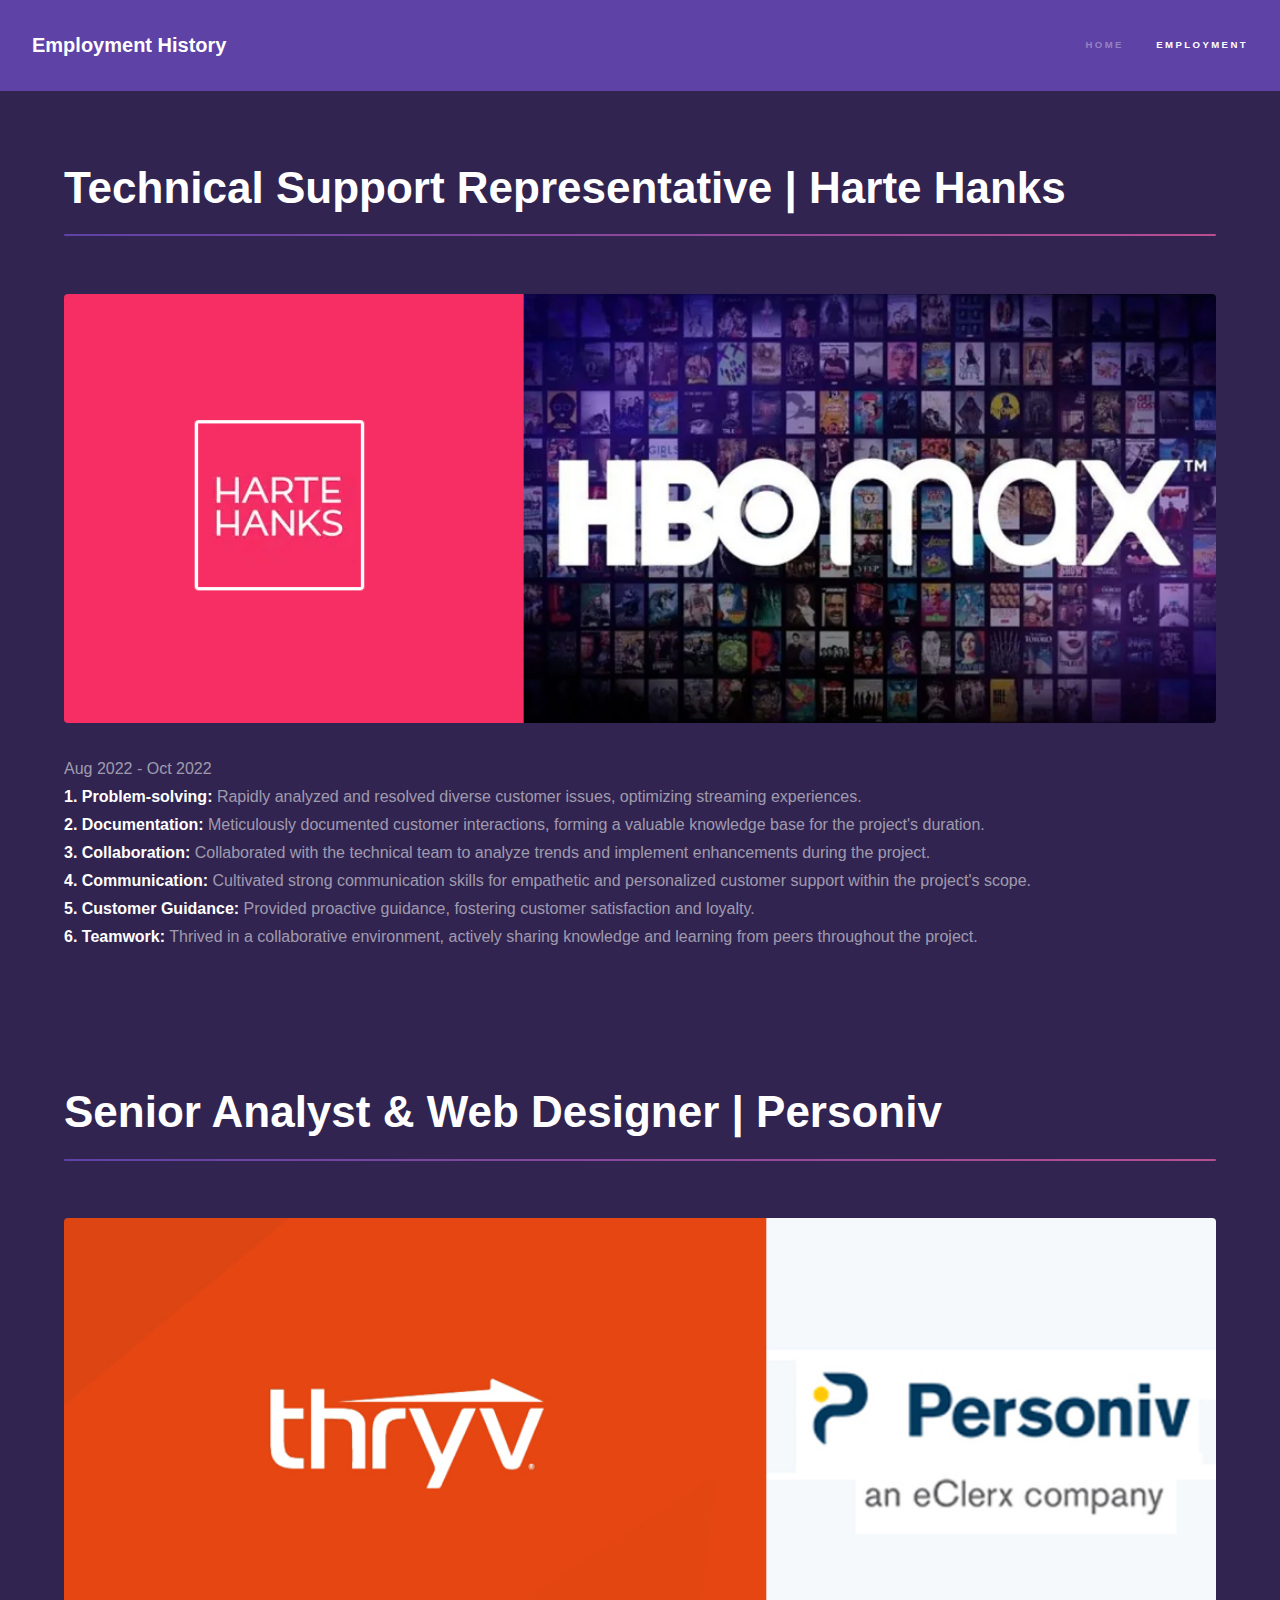
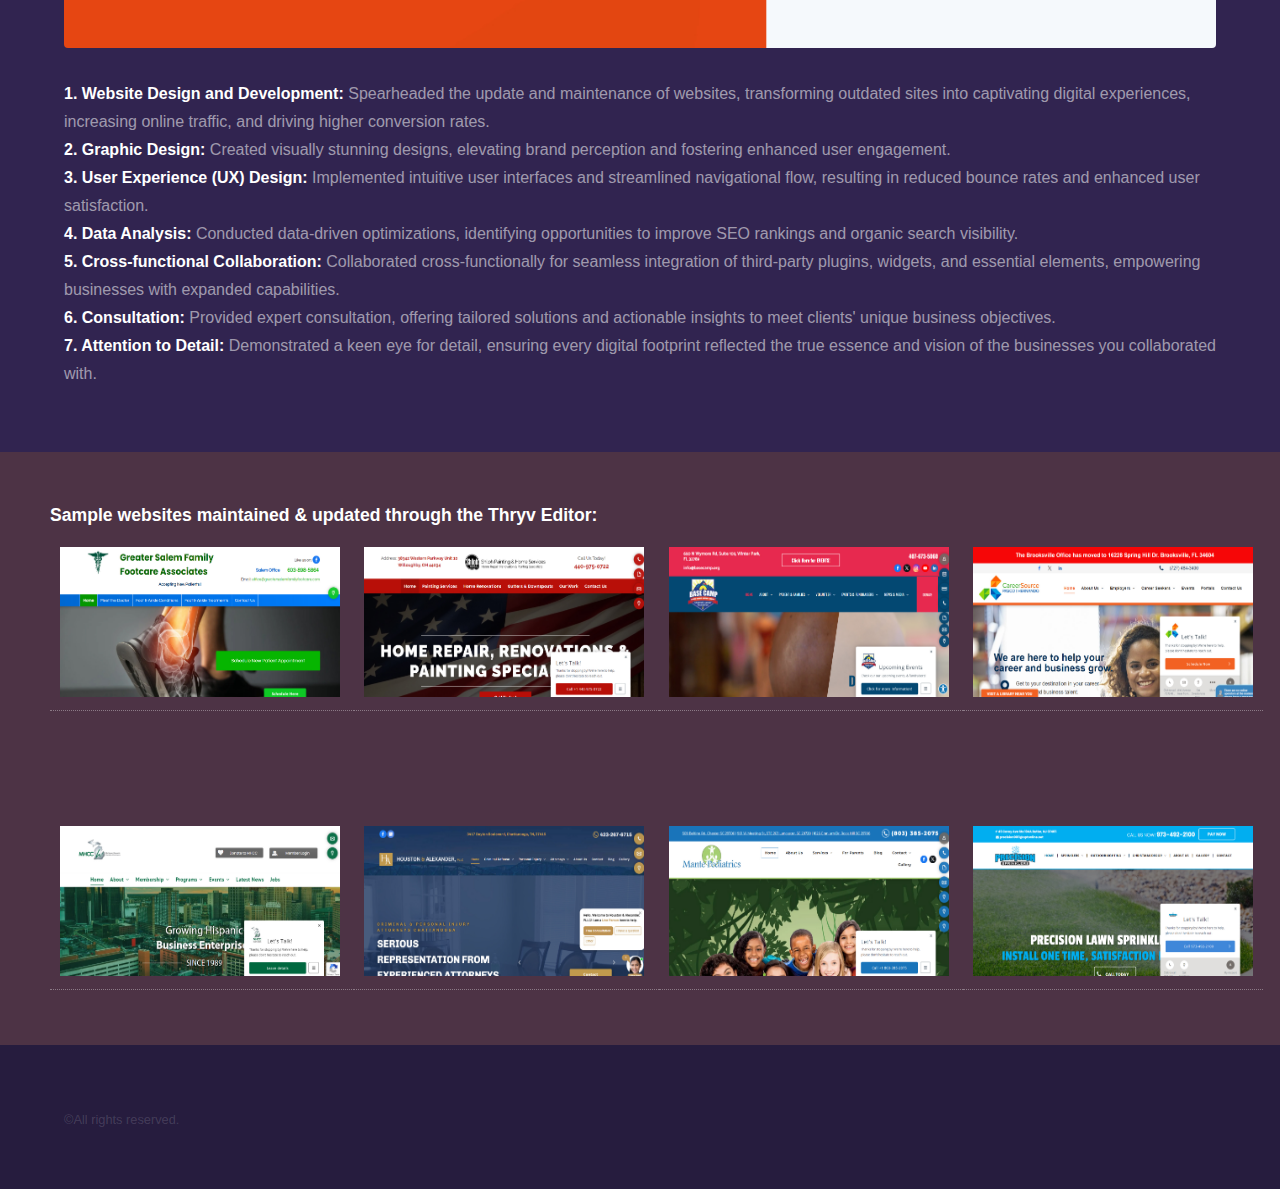
==== generic.html @ ab8f0f7b "Portfolio Upload" ====
<!DOCTYPE HTML>
<!--
	Hyperspace by HTML5 UP
	html5up.net | @ajlkn
	Free for personal and commercial use under the CCA 3.0 license (html5up.net/license)
-->
<html>
	<head>
		<title>VIEL GARNACE | Employment History | Powered by githubpages</title>
		<meta charset="utf-8" />
		<meta name="viewport" content="width=device-width, initial-scale=1, user-scalable=no" />
		<link rel="stylesheet" href="assets/css/main.css" />
		<noscript><link rel="stylesheet" href="assets/css/noscript.css" /></noscript>
	</head>
	<body class="is-preload">

		<!-- Header -->
			<header id="header">
				<a href="index.html" class="title">Employment History</a>
				<nav>
					<ul>
						<li><a href="index.html">Home</a></li>
						<li><a href="generic.html" class="active">Employment</a></li>
					</ul>
				</nav>
			</header>

		<!-- Wrapper -->
			<div id="wrapper">

				<!-- Main -->
					<section id="hartehanks" class="wrapper">
						<div class="inner">
							<h1 class="major">Technical Support Representative | Harte Hanks</h1>
							<span class="image fit"><img src="images/pic04.jpg" alt="" /></span>
							<p>Aug 2022 - Oct 2022<br/>
								<b>1.	Problem-solving:</b> Rapidly analyzed and resolved diverse customer issues, optimizing streaming experiences.<br/>
								<b>2.	Documentation:</b> Meticulously documented customer interactions, forming a valuable knowledge base for the project's duration.<br/>
								<b>3.	Collaboration:</b> Collaborated with the technical team to analyze trends and implement enhancements during the project.<br/>
								<b>4.	Communication:</b> Cultivated strong communication skills for empathetic and personalized customer support within the project's scope.<br/>
								<b>5.	Customer Guidance:</b> Provided proactive guidance, fostering customer satisfaction and loyalty.<br/>
								<b>6.	Teamwork:</b> Thrived in a collaborative environment, actively sharing knowledge and learning from peers throughout the project.<br/>
								</p>
						</div>
					</section>

			</div>

		<!-- Wrapper -->
			<div id="wrapper">

				<!-- Main -->
					<section id="personiv" class="wrapper">
						<div class="inner">
							<h1 class="major">Senior Analyst & Web Designer | Personiv</h1>
							<span class="image fit"><img src="images/pic05.jpg" alt="" /></span>
							<p>
								<b>1.	Website Design and Development:</b> Spearheaded the update and maintenance of websites, transforming outdated sites into captivating digital experiences, increasing online traffic, and driving higher conversion rates.<br/>
								<b>2.	Graphic Design:</b> Created visually stunning designs, elevating brand perception and fostering enhanced user engagement.<br/>
								<b>3.	User Experience (UX) Design:</b> Implemented intuitive user interfaces and streamlined navigational flow, resulting in reduced bounce rates and enhanced user satisfaction.<br/>
								<b>4.	Data Analysis:</b> Conducted data-driven optimizations, identifying opportunities to improve SEO rankings and organic search visibility.<br/>
								<b>5.	Cross-functional Collaboration:</b> Collaborated cross-functionally for seamless integration of third-party plugins, widgets, and essential elements, empowering businesses with expanded capabilities.<br/>
								<b>6.	Consultation:</b> Provided expert consultation, offering tailored solutions and actionable insights to meet clients' unique business objectives.<br/>
								<b>7.	Attention to Detail:</b> Demonstrated a keen eye for detail, ensuring every digital footprint reflected the true essence and vision of the businesses you collaborated with.<br/>
							</p>
						</div>

						<div class="scroll-container">
							<H3>Sample websites maintained & updated through the Thryv Editor:</H3>
							<a href="https://www.greatersalemfamilyfootcare.net/"><img  src="images/Website Preview/Personiv-preview1.jpg" alt="Greater Salem Family Footcare Associates"><a\>
							<a href="https://www.shilohpainting.net/"><img src="images/Website Preview/Personiv-preview2.jpg" alt="Shiloh Painting and Home Services"><a\>
							<a href="https://www.basecamp.org/"><img src="images/Website Preview/Personiv-preview3.jpg" alt="Basecamp"><a\>
							<a href="https://www.careersourcepascohernando.com/"><img src="images/Website Preview/Personiv-preview4.jpg" alt="Career Source - Pasco Hernando"><a\>
						  </div> 
						  <div class="scroll-container">
							<a href="https://www.mhcc.org/"><img src="images/Website Preview/Personiv-preview5.jpg" alt="MHCC"><a\>
							<a href="https://www.houstonalexander.com/"><img src="images/Website Preview/Personiv-preview6.jpg" alt="Houston & Alexander"><a\>
							<a href="https://www.mantepediatrics.com/"><img src="images/Website Preview/Personiv-preview7.jpg" alt="Mante Pedriatrics"><a\>
							<a href="https://www.precisionlawnsprinklers.com/"><img src="images/Website Preview/Personiv-preview8.jpg" alt="Precision Sprinklers"><a\>
						  </div> 
					</section>

			</div>	

		<!-- Footer -->
			<footer id="footer" class="wrapper alt">
				<div class="inner">
					<ul class="menu">
						<li>&copy;All rights reserved.</li>
				</div>
			</footer>

		<!-- Scripts -->
			<script src="assets/js/jquery.min.js"></script>
			<script src="assets/js/jquery.scrollex.min.js"></script>
			<script src="assets/js/jquery.scrolly.min.js"></script>
			<script src="assets/js/browser.min.js"></script>
			<script src="assets/js/breakpoints.min.js"></script>
			<script src="assets/js/util.js"></script>
			<script src="assets/js/main.js"></script>

	</body>
</html>
---- assets/css/main.css ----
@import url(fontawesome-all.min.css);

/*
	Hyperspace by HTML5 UP
	html5up.net | @ajlkn
	Free for personal and commercial use under the CCA 3.0 license (html5up.net/license)
*/

html, body, div, span, applet, object,
iframe, h1, h2, h3, h4, h5, h6, p, blockquote,
pre, a, abbr, acronym, address, big, cite,
code, del, dfn, em, img, ins, kbd, q, s, samp,
small, strike, strong, sub, sup, tt, var, b,
u, i, center, dl, dt, dd, ol, ul, li, fieldset,
form, label, legend, table, caption, tbody,
tfoot, thead, tr, th, td, article, aside,
canvas, details, embed, figure, figcaption,
footer, header, hgroup, menu, nav, output, ruby,
section, summary, time, mark, audio, video {
	margin: 0;
	padding: 0;
	border: 0;
	font-size: 100%;
	font: inherit;
	vertical-align: baseline;}

article, aside, details, figcaption, figure,
footer, header, hgroup, menu, nav, section {
	display: block;}

body {
	line-height: 1;
}

ol, ul {
	list-style: none;
}

blockquote, q {
	quotes: none;
}

	blockquote:before, blockquote:after, q:before, q:after {
		content: '';
		content: none;
	}

table {
	border-collapse: collapse;
	border-spacing: 0;
}

body {
	-webkit-text-size-adjust: none;
}

mark {
	background-color: transparent;
	color: inherit;
}

input::-moz-focus-inner {
	border: 0;
	padding: 0;
}

input, select, textarea {
	-moz-appearance: none;
	-webkit-appearance: none;
	-ms-appearance: none;
	appearance: none;
}

/* Basic */

	@-ms-viewport {
		width: device-width;
	}

	body {
		-ms-overflow-style: scrollbar;
	}

	@media screen and (max-width: 480px) {

		html, body {
			min-width: 320px;
		}

	}

	html {
		box-sizing: border-box;
	}

	*, *:before, *:after {
		box-sizing: inherit;
	}

	body {
		background: #312450;
	}

		body.is-preload *, body.is-preload *:before, body.is-preload *:after {
			-moz-animation: none !important;
			-webkit-animation: none !important;
			-ms-animation: none !important;
			animation: none !important;
			-moz-transition: none !important;
			-webkit-transition: none !important;
			-ms-transition: none !important;
			transition: none !important;
		}

/* Type */

	body, input, select, textarea {
		color: rgba(255, 255, 255, 0.55);
		font-family: Arial, Helvetica, sans-serif;
		font-size: 16.5pt;
		font-weight: normal;
		line-height: 1.75;
	}

		@media screen and (max-width: 1680px) {

			body, input, select, textarea {
				font-size: 13pt;
			}

		}

		@media screen and (max-width: 1280px) {

			body, input, select, textarea {
				font-size: 12pt;
			}

		}

		@media screen and (max-width: 360px) {

			body, input, select, textarea {
				font-size: 11pt;
			}

		}

	a {
		-moz-transition: color 0.2s ease, border-bottom-color 0.2s ease;
		-webkit-transition: color 0.2s ease, border-bottom-color 0.2s ease;
		-ms-transition: color 0.2s ease, border-bottom-color 0.2s ease;
		transition: color 0.2s ease, border-bottom-color 0.2s ease;
		border-bottom: dotted 1px rgba(255, 255, 255, 0.35);
		color: inherit;
		text-decoration: none;
	}

		a:hover {
			border-bottom-color: transparent;
			color: #ffffff;
		}

	strong, b {
		color: #ffffff;
		font-weight: bold;
	}

	em, i {
		font-style: italic;
	}

	p {
		margin: 0 0 2em 0;
	}

	h1, h2, h3, h4, h5, h6 {
		color: #ffffff;
		font-weight: bold;
		line-height: 1.5;
		margin: 0 0 0.5em 0;
	}

		h1 a, h2 a, h3 a, h4 a, h5 a, h6 a {
			color: inherit;
			text-decoration: none;
		}

	h1 {
		font-size: 2.75em;
	}

		h1.major {
			margin: 0 0 1.3em 0;
			position: relative;
			padding-bottom: 0.35em;
		}

			h1.major:after {
				background-image: -moz-linear-gradient(to right, #5e42a6, #b74e91);
				background-image: -webkit-linear-gradient(to right, #5e42a6, #b74e91);
				background-image: -ms-linear-gradient(to right, #5e42a6, #b74e91);
				background-image: linear-gradient(to right, #5e42a6, #b74e91);
				-moz-transition: max-width 0.2s ease;
				-webkit-transition: max-width 0.2s ease;
				-ms-transition: max-width 0.2s ease;
				transition: max-width 0.2s ease;
				border-radius: 0.2em;
				bottom: 0;
				content: '';
				height: 0.05em;
				position: absolute;
				right: 0;
				width: 100%;
			}

	h2 {
		font-size: 1.75em;
	}

	h3 {
		font-size: 1.1em;
	}

	h4 {
		font-size: 1em;
	}

	h5 {
		font-size: 0.8em;
	}

	h6 {
		font-size: 0.6em;
	}

	@media screen and (max-width: 736px) {

		h1 {
			font-size: 2em;
		}

		h2 {
			font-size: 1.25em;
		}

		h3 {
			font-size: 1em;
		}

		h4 {
			font-size: 0.8em;
		}

		h5 {
			font-size: 0.6em;
		}

		h6 {
			font-size: 0.6em;
		}

	}

	sub {
		font-size: 0.8em;
		position: relative;
		top: 0.5em;
	}

	sup {
		font-size: 0.8em;
		position: relative;
		top: -0.5em;
	}

	blockquote {
		border-left: solid 4px rgba(255, 255, 255, 0.15);
		font-style: italic;
		margin: 0 0 2em 0;
		padding: 0.5em 0 0.5em 2em;
	}

	code {
		background: rgba(255, 255, 255, 0.05);
		border-radius: 0.25em;
		border: solid 1px rgba(255, 255, 255, 0.15);
		font-family: "Courier New", monospace;
		font-size: 0.9em;
		margin: 0 0.25em;
		padding: 0.25em 0.65em;
	}

	pre {
		-webkit-overflow-scrolling: touch;
		font-family: "Courier New", monospace;
		font-size: 0.9em;
		margin: 0 0 2em 0;
	}

		pre code {
			display: block;
			line-height: 1.75em;
			padding: 1em 1.5em;
			overflow-x: auto;
		}

	hr {
		border: 0;
		border-bottom: solid 1px rgba(255, 255, 255, 0.15);
		margin: 2em 0;
	}

		hr.major {
			margin: 3em 0;
		}

	.align-left {
		text-align: left;
	}

	.align-center {
		text-align: center;
	}

	.align-right {
		text-align: right;
	}

/* Row */

	.row {
		display: flex;
		flex-wrap: wrap;
		box-sizing: border-box;
		align-items: stretch;
	}

		.row > * {
			box-sizing: border-box;
		}

		.row.gtr-uniform > * > :last-child {
			margin-bottom: 0;
		}

		.row.aln-left {
			justify-content: flex-start;
		}

		.row.aln-center {
			justify-content: center;
		}

		.row.aln-right {
			justify-content: flex-end;
		}

		.row.aln-top {
			align-items: flex-start;
		}

		.row.aln-middle {
			align-items: center;
		}

		.row.aln-bottom {
			align-items: flex-end;
		}

		.row > .imp {
			order: -1;
		}

		.row > .col-1 {
			width: 8.33333%;
		}

		.row > .off-1 {
			margin-left: 8.33333%;
		}

		.row > .col-2 {
			width: 16.66667%;
		}

		.row > .off-2 {
			margin-left: 16.66667%;
		}

		.row > .col-3 {
			width: 25%;
		}

		.row > .off-3 {
			margin-left: 25%;
		}

		.row > .col-4 {
			width: 33.33333%;
		}

		.row > .off-4 {
			margin-left: 33.33333%;
		}

		.row > .col-5 {
			width: 41.66667%;
		}

		.row > .off-5 {
			margin-left: 41.66667%;
		}

		.row > .col-6 {
			width: 50%;
		}

		.row > .off-6 {
			margin-left: 50%;
		}

		.row > .col-7 {
			width: 58.33333%;
		}

		.row > .off-7 {
			margin-left: 58.33333%;
		}

		.row > .col-8 {
			width: 66.66667%;
		}

		.row > .off-8 {
			margin-left: 66.66667%;
		}

		.row > .col-9 {
			width: 75%;
		}

		.row > .off-9 {
			margin-left: 75%;
		}

		.row > .col-10 {
			width: 83.33333%;
		}

		.row > .off-10 {
			margin-left: 83.33333%;
		}

		.row > .col-11 {
			width: 91.66667%;
		}

		.row > .off-11 {
			margin-left: 91.66667%;
		}

		.row > .col-12 {
			width: 100%;
		}

		.row > .off-12 {
			margin-left: 100%;
		}

		.row.gtr-0 {
			margin-top: 0;
			margin-left: 0em;
		}

			.row.gtr-0 > * {
				padding: 0 0 0 0em;
			}

			.row.gtr-0.gtr-uniform {
				margin-top: 0em;
			}

				.row.gtr-0.gtr-uniform > * {
					padding-top: 0em;
				}

		.row.gtr-25 {
			margin-top: 0;
			margin-left: -0.375em;
		}

			.row.gtr-25 > * {
				padding: 0 0 0 0.375em;
			}

			.row.gtr-25.gtr-uniform {
				margin-top: -0.375em;
			}

				.row.gtr-25.gtr-uniform > * {
					padding-top: 0.375em;
				}

		.row.gtr-50 {
			margin-top: 0;
			margin-left: -0.75em;
		}

			.row.gtr-50 > * {
				padding: 0 0 0 0.75em;
			}

			.row.gtr-50.gtr-uniform {
				margin-top: -0.75em;
			}

				.row.gtr-50.gtr-uniform > * {
					padding-top: 0.75em;
				}

		.row {
			margin-top: 0;
			margin-left: -1.5em;
		}

			.row > * {
				padding: 0 0 0 1.5em;
			}

			.row.gtr-uniform {
				margin-top: -1.5em;
			}

				.row.gtr-uniform > * {
					padding-top: 1.5em;
				}

		.row.gtr-150 {
			margin-top: 0;
			margin-left: -2.25em;
		}

			.row.gtr-150 > * {
				padding: 0 0 0 2.25em;
			}

			.row.gtr-150.gtr-uniform {
				margin-top: -2.25em;
			}

				.row.gtr-150.gtr-uniform > * {
					padding-top: 2.25em;
				}

		.row.gtr-200 {
			margin-top: 0;
			margin-left: -3em;
		}

			.row.gtr-200 > * {
				padding: 0 0 0 3em;
			}

			.row.gtr-200.gtr-uniform {
				margin-top: -3em;
			}

				.row.gtr-200.gtr-uniform > * {
					padding-top: 3em;
				}

		@media screen and (max-width: 1680px) {

			.row {
				display: flex;
				flex-wrap: wrap;
				box-sizing: border-box;
				align-items: stretch;
			}

				.row > * {
					box-sizing: border-box;
				}

				.row.gtr-uniform > * > :last-child {
					margin-bottom: 0;
				}

				.row.aln-left {
					justify-content: flex-start;
				}

				.row.aln-center {
					justify-content: center;
				}

				.row.aln-right {
					justify-content: flex-end;
				}

				.row.aln-top {
					align-items: flex-start;
				}

				.row.aln-middle {
					align-items: center;
				}

				.row.aln-bottom {
					align-items: flex-end;
				}

				.row > .imp-xlarge {
					order: -1;
				}

				.row > .col-1-xlarge {
					width: 8.33333%;
				}

				.row > .off-1-xlarge {
					margin-left: 8.33333%;
				}

				.row > .col-2-xlarge {
					width: 16.66667%;
				}

				.row > .off-2-xlarge {
					margin-left: 16.66667%;
				}

				.row > .col-3-xlarge {
					width: 25%;
				}

				.row > .off-3-xlarge {
					margin-left: 25%;
				}

				.row > .col-4-xlarge {
					width: 33.33333%;
				}

				.row > .off-4-xlarge {
					margin-left: 33.33333%;
				}

				.row > .col-5-xlarge {
					width: 41.66667%;
				}

				.row > .off-5-xlarge {
					margin-left: 41.66667%;
				}

				.row > .col-6-xlarge {
					width: 50%;
				}

				.row > .off-6-xlarge {
					margin-left: 50%;
				}

				.row > .col-7-xlarge {
					width: 58.33333%;
				}

				.row > .off-7-xlarge {
					margin-left: 58.33333%;
				}

				.row > .col-8-xlarge {
					width: 66.66667%;
				}

				.row > .off-8-xlarge {
					margin-left: 66.66667%;
				}

				.row > .col-9-xlarge {
					width: 75%;
				}

				.row > .off-9-xlarge {
					margin-left: 75%;
				}

				.row > .col-10-xlarge {
					width: 83.33333%;
				}

				.row > .off-10-xlarge {
					margin-left: 83.33333%;
				}

				.row > .col-11-xlarge {
					width: 91.66667%;
				}

				.row > .off-11-xlarge {
					margin-left: 91.66667%;
				}

				.row > .col-12-xlarge {
					width: 100%;
				}

				.row > .off-12-xlarge {
					margin-left: 100%;
				}

				.row.gtr-0 {
					margin-top: 0;
					margin-left: 0em;
				}

					.row.gtr-0 > * {
						padding: 0 0 0 0em;
					}

					.row.gtr-0.gtr-uniform {
						margin-top: 0em;
					}

						.row.gtr-0.gtr-uniform > * {
							padding-top: 0em;
						}

				.row.gtr-25 {
					margin-top: 0;
					margin-left: -0.375em;
				}

					.row.gtr-25 > * {
						padding: 0 0 0 0.375em;
					}

					.row.gtr-25.gtr-uniform {
						margin-top: -0.375em;
					}

						.row.gtr-25.gtr-uniform > * {
							padding-top: 0.375em;
						}

				.row.gtr-50 {
					margin-top: 0;
					margin-left: -0.75em;
				}

					.row.gtr-50 > * {
						padding: 0 0 0 0.75em;
					}

					.row.gtr-50.gtr-uniform {
						margin-top: -0.75em;
					}

						.row.gtr-50.gtr-uniform > * {
							padding-top: 0.75em;
						}

				.row {
					margin-top: 0;
					margin-left: -1.5em;
				}

					.row > * {
						padding: 0 0 0 1.5em;
					}

					.row.gtr-uniform {
						margin-top: -1.5em;
					}

						.row.gtr-uniform > * {
							padding-top: 1.5em;
						}

				.row.gtr-150 {
					margin-top: 0;
					margin-left: -2.25em;
				}

					.row.gtr-150 > * {
						padding: 0 0 0 2.25em;
					}

					.row.gtr-150.gtr-uniform {
						margin-top: -2.25em;
					}

						.row.gtr-150.gtr-uniform > * {
							padding-top: 2.25em;
						}

				.row.gtr-200 {
					margin-top: 0;
					margin-left: -3em;
				}

					.row.gtr-200 > * {
						padding: 0 0 0 3em;
					}

					.row.gtr-200.gtr-uniform {
						margin-top: -3em;
					}

						.row.gtr-200.gtr-uniform > * {
							padding-top: 3em;
						}

		}

		@media screen and (max-width: 1280px) {

			.row {
				display: flex;
				flex-wrap: wrap;
				box-sizing: border-box;
				align-items: stretch;
			}

				.row > * {
					box-sizing: border-box;
				}

				.row.gtr-uniform > * > :last-child {
					margin-bottom: 0;
				}

				.row.aln-left {
					justify-content: flex-start;
				}

				.row.aln-center {
					justify-content: center;
				}

				.row.aln-right {
					justify-content: flex-end;
				}

				.row.aln-top {
					align-items: flex-start;
				}

				.row.aln-middle {
					align-items: center;
				}

				.row.aln-bottom {
					align-items: flex-end;
				}

				.row > .imp-large {
					order: -1;
				}

				.row > .col-1-large {
					width: 8.33333%;
				}

				.row > .off-1-large {
					margin-left: 8.33333%;
				}

				.row > .col-2-large {
					width: 16.66667%;
				}

				.row > .off-2-large {
					margin-left: 16.66667%;
				}

				.row > .col-3-large {
					width: 25%;
				}

				.row > .off-3-large {
					margin-left: 25%;
				}

				.row > .col-4-large {
					width: 33.33333%;
				}

				.row > .off-4-large {
					margin-left: 33.33333%;
				}

				.row > .col-5-large {
					width: 41.66667%;
				}

				.row > .off-5-large {
					margin-left: 41.66667%;
				}

				.row > .col-6-large {
					width: 50%;
				}

				.row > .off-6-large {
					margin-left: 50%;
				}

				.row > .col-7-large {
					width: 58.33333%;
				}

				.row > .off-7-large {
					margin-left: 58.33333%;
				}

				.row > .col-8-large {
					width: 66.66667%;
				}

				.row > .off-8-large {
					margin-left: 66.66667%;
				}

				.row > .col-9-large {
					width: 75%;
				}

				.row > .off-9-large {
					margin-left: 75%;
				}

				.row > .col-10-large {
					width: 83.33333%;
				}

				.row > .off-10-large {
					margin-left: 83.33333%;
				}

				.row > .col-11-large {
					width: 91.66667%;
				}

				.row > .off-11-large {
					margin-left: 91.66667%;
				}

				.row > .col-12-large {
					width: 100%;
				}

				.row > .off-12-large {
					margin-left: 100%;
				}

				.row.gtr-0 {
					margin-top: 0;
					margin-left: 0em;
				}

					.row.gtr-0 > * {
						padding: 0 0 0 0em;
					}

					.row.gtr-0.gtr-uniform {
						margin-top: 0em;
					}

						.row.gtr-0.gtr-uniform > * {
							padding-top: 0em;
						}

				.row.gtr-25 {
					margin-top: 0;
					margin-left: -0.375em;
				}

					.row.gtr-25 > * {
						padding: 0 0 0 0.375em;
					}

					.row.gtr-25.gtr-uniform {
						margin-top: -0.375em;
					}

						.row.gtr-25.gtr-uniform > * {
							padding-top: 0.375em;
						}

				.row.gtr-50 {
					margin-top: 0;
					margin-left: -0.75em;
				}

					.row.gtr-50 > * {
						padding: 0 0 0 0.75em;
					}

					.row.gtr-50.gtr-uniform {
						margin-top: -0.75em;
					}

						.row.gtr-50.gtr-uniform > * {
							padding-top: 0.75em;
						}

				.row {
					margin-top: 0;
					margin-left: -1.5em;
				}

					.row > * {
						padding: 0 0 0 1.5em;
					}

					.row.gtr-uniform {
						margin-top: -1.5em;
					}

						.row.gtr-uniform > * {
							padding-top: 1.5em;
						}

				.row.gtr-150 {
					margin-top: 0;
					margin-left: -2.25em;
				}

					.row.gtr-150 > * {
						padding: 0 0 0 2.25em;
					}

					.row.gtr-150.gtr-uniform {
						margin-top: -2.25em;
					}

						.row.gtr-150.gtr-uniform > * {
							padding-top: 2.25em;
						}

				.row.gtr-200 {
					margin-top: 0;
					margin-left: -3em;
				}

					.row.gtr-200 > * {
						padding: 0 0 0 3em;
					}

					.row.gtr-200.gtr-uniform {
						margin-top: -3em;
					}

						.row.gtr-200.gtr-uniform > * {
							padding-top: 3em;
						}

		}

		@media screen and (max-width: 980px) {

			.row {
				display: flex;
				flex-wrap: wrap;
				box-sizing: border-box;
				align-items: stretch;
			}

				.row > * {
					box-sizing: border-box;
				}

				.row.gtr-uniform > * > :last-child {
					margin-bottom: 0;
				}

				.row.aln-left {
					justify-content: flex-start;
				}

				.row.aln-center {
					justify-content: center;
				}

				.row.aln-right {
					justify-content: flex-end;
				}

				.row.aln-top {
					align-items: flex-start;
				}

				.row.aln-middle {
					align-items: center;
				}

				.row.aln-bottom {
					align-items: flex-end;
				}

				.row > .imp-medium {
					order: -1;
				}

				.row > .col-1-medium {
					width: 8.33333%;
				}

				.row > .off-1-medium {
					margin-left: 8.33333%;
				}

				.row > .col-2-medium {
					width: 16.66667%;
				}

				.row > .off-2-medium {
					margin-left: 16.66667%;
				}

				.row > .col-3-medium {
					width: 25%;
				}

				.row > .off-3-medium {
					margin-left: 25%;
				}

				.row > .col-4-medium {
					width: 33.33333%;
				}

				.row > .off-4-medium {
					margin-left: 33.33333%;
				}

				.row > .col-5-medium {
					width: 41.66667%;
				}

				.row > .off-5-medium {
					margin-left: 41.66667%;
				}

				.row > .col-6-medium {
					width: 50%;
				}

				.row > .off-6-medium {
					margin-left: 50%;
				}

				.row > .col-7-medium {
					width: 58.33333%;
				}

				.row > .off-7-medium {
					margin-left: 58.33333%;
				}

				.row > .col-8-medium {
					width: 66.66667%;
				}

				.row > .off-8-medium {
					margin-left: 66.66667%;
				}

				.row > .col-9-medium {
					width: 75%;
				}

				.row > .off-9-medium {
					margin-left: 75%;
				}

				.row > .col-10-medium {
					width: 83.33333%;
				}

				.row > .off-10-medium {
					margin-left: 83.33333%;
				}

				.row > .col-11-medium {
					width: 91.66667%;
				}

				.row > .off-11-medium {
					margin-left: 91.66667%;
				}

				.row > .col-12-medium {
					width: 100%;
				}

				.row > .off-12-medium {
					margin-left: 100%;
				}

				.row.gtr-0 {
					margin-top: 0;
					margin-left: 0em;
				}

					.row.gtr-0 > * {
						padding: 0 0 0 0em;
					}

					.row.gtr-0.gtr-uniform {
						margin-top: 0em;
					}

						.row.gtr-0.gtr-uniform > * {
							padding-top: 0em;
						}

				.row.gtr-25 {
					margin-top: 0;
					margin-left: -0.375em;
				}

					.row.gtr-25 > * {
						padding: 0 0 0 0.375em;
					}

					.row.gtr-25.gtr-uniform {
						margin-top: -0.375em;
					}

						.row.gtr-25.gtr-uniform > * {
							padding-top: 0.375em;
						}

				.row.gtr-50 {
					margin-top: 0;
					margin-left: -0.75em;
				}

					.row.gtr-50 > * {
						padding: 0 0 0 0.75em;
					}

					.row.gtr-50.gtr-uniform {
						margin-top: -0.75em;
					}

						.row.gtr-50.gtr-uniform > * {
							padding-top: 0.75em;
						}

				.row {
					margin-top: 0;
					margin-left: -1.5em;
				}

					.row > * {
						padding: 0 0 0 1.5em;
					}

					.row.gtr-uniform {
						margin-top: -1.5em;
					}

						.row.gtr-uniform > * {
							padding-top: 1.5em;
						}

				.row.gtr-150 {
					margin-top: 0;
					margin-left: -2.25em;
				}

					.row.gtr-150 > * {
						padding: 0 0 0 2.25em;
					}

					.row.gtr-150.gtr-uniform {
						margin-top: -2.25em;
					}

						.row.gtr-150.gtr-uniform > * {
							padding-top: 2.25em;
						}

				.row.gtr-200 {
					margin-top: 0;
					margin-left: -3em;
				}

					.row.gtr-200 > * {
						padding: 0 0 0 3em;
					}

					.row.gtr-200.gtr-uniform {
						margin-top: -3em;
					}

						.row.gtr-200.gtr-uniform > * {
							padding-top: 3em;
						}

		}

		@media screen and (max-width: 736px) {

			.row {
				display: flex;
				flex-wrap: wrap;
				box-sizing: border-box;
				align-items: stretch;
			}

				.row > * {
					box-sizing: border-box;
				}

				.row.gtr-uniform > * > :last-child {
					margin-bottom: 0;
				}

				.row.aln-left {
					justify-content: flex-start;
				}

				.row.aln-center {
					justify-content: center;
				}

				.row.aln-right {
					justify-content: flex-end;
				}

				.row.aln-top {
					align-items: flex-start;
				}

				.row.aln-middle {
					align-items: center;
				}

				.row.aln-bottom {
					align-items: flex-end;
				}

				.row > .imp-small {
					order: -1;
				}

				.row > .col-1-small {
					width: 8.33333%;
				}

				.row > .off-1-small {
					margin-left: 8.33333%;
				}

				.row > .col-2-small {
					width: 16.66667%;
				}

				.row > .off-2-small {
					margin-left: 16.66667%;
				}

				.row > .col-3-small {
					width: 25%;
				}

				.row > .off-3-small {
					margin-left: 25%;
				}

				.row > .col-4-small {
					width: 33.33333%;
				}

				.row > .off-4-small {
					margin-left: 33.33333%;
				}

				.row > .col-5-small {
					width: 41.66667%;
				}

				.row > .off-5-small {
					margin-left: 41.66667%;
				}

				.row > .col-6-small {
					width: 50%;
				}

				.row > .off-6-small {
					margin-left: 50%;
				}

				.row > .col-7-small {
					width: 58.33333%;
				}

				.row > .off-7-small {
					margin-left: 58.33333%;
				}

				.row > .col-8-small {
					width: 66.66667%;
				}

				.row > .off-8-small {
					margin-left: 66.66667%;
				}

				.row > .col-9-small {
					width: 75%;
				}

				.row > .off-9-small {
					margin-left: 75%;
				}

				.row > .col-10-small {
					width: 83.33333%;
				}

				.row > .off-10-small {
					margin-left: 83.33333%;
				}

				.row > .col-11-small {
					width: 91.66667%;
				}

				.row > .off-11-small {
					margin-left: 91.66667%;
				}

				.row > .col-12-small {
					width: 100%;
				}

				.row > .off-12-small {
					margin-left: 100%;
				}

				.row.gtr-0 {
					margin-top: 0;
					margin-left: 0em;
				}

					.row.gtr-0 > * {
						padding: 0 0 0 0em;
					}

					.row.gtr-0.gtr-uniform {
						margin-top: 0em;
					}

						.row.gtr-0.gtr-uniform > * {
							padding-top: 0em;
						}

				.row.gtr-25 {
					margin-top: 0;
					margin-left: -0.375em;
				}

					.row.gtr-25 > * {
						padding: 0 0 0 0.375em;
					}

					.row.gtr-25.gtr-uniform {
						margin-top: -0.375em;
					}

						.row.gtr-25.gtr-uniform > * {
							padding-top: 0.375em;
						}

				.row.gtr-50 {
					margin-top: 0;
					margin-left: -0.75em;
				}

					.row.gtr-50 > * {
						padding: 0 0 0 0.75em;
					}

					.row.gtr-50.gtr-uniform {
						margin-top: -0.75em;
					}

						.row.gtr-50.gtr-uniform > * {
							padding-top: 0.75em;
						}

				.row {
					margin-top: 0;
					margin-left: -1.5em;
				}

					.row > * {
						padding: 0 0 0 1.5em;
					}

					.row.gtr-uniform {
						margin-top: -1.5em;
					}

						.row.gtr-uniform > * {
							padding-top: 1.5em;
						}

				.row.gtr-150 {
					margin-top: 0;
					margin-left: -2.25em;
				}

					.row.gtr-150 > * {
						padding: 0 0 0 2.25em;
					}

					.row.gtr-150.gtr-uniform {
						margin-top: -2.25em;
					}

						.row.gtr-150.gtr-uniform > * {
							padding-top: 2.25em;
						}

				.row.gtr-200 {
					margin-top: 0;
					margin-left: -3em;
				}

					.row.gtr-200 > * {
						padding: 0 0 0 3em;
					}

					.row.gtr-200.gtr-uniform {
						margin-top: -3em;
					}

						.row.gtr-200.gtr-uniform > * {
							padding-top: 3em;
						}

		}

		@media screen and (max-width: 480px) {

			.row {
				display: flex;
				flex-wrap: wrap;
				box-sizing: border-box;
				align-items: stretch;
			}

				.row > * {
					box-sizing: border-box;
				}

				.row.gtr-uniform > * > :last-child {
					margin-bottom: 0;
				}

				.row.aln-left {
					justify-content: flex-start;
				}

				.row.aln-center {
					justify-content: center;
				}

				.row.aln-right {
					justify-content: flex-end;
				}

				.row.aln-top {
					align-items: flex-start;
				}

				.row.aln-middle {
					align-items: center;
				}

				.row.aln-bottom {
					align-items: flex-end;
				}

				.row > .imp-xsmall {
					order: -1;
				}

				.row > .col-1-xsmall {
					width: 8.33333%;
				}

				.row > .off-1-xsmall {
					margin-left: 8.33333%;
				}

				.row > .col-2-xsmall {
					width: 16.66667%;
				}

				.row > .off-2-xsmall {
					margin-left: 16.66667%;
				}

				.row > .col-3-xsmall {
					width: 25%;
				}

				.row > .off-3-xsmall {
					margin-left: 25%;
				}

				.row > .col-4-xsmall {
					width: 33.33333%;
				}

				.row > .off-4-xsmall {
					margin-left: 33.33333%;
				}

				.row > .col-5-xsmall {
					width: 41.66667%;
				}

				.row > .off-5-xsmall {
					margin-left: 41.66667%;
				}

				.row > .col-6-xsmall {
					width: 50%;
				}

				.row > .off-6-xsmall {
					margin-left: 50%;
				}

				.row > .col-7-xsmall {
					width: 58.33333%;
				}

				.row > .off-7-xsmall {
					margin-left: 58.33333%;
				}

				.row > .col-8-xsmall {
					width: 66.66667%;
				}

				.row > .off-8-xsmall {
					margin-left: 66.66667%;
				}

				.row > .col-9-xsmall {
					width: 75%;
				}

				.row > .off-9-xsmall {
					margin-left: 75%;
				}

				.row > .col-10-xsmall {
					width: 83.33333%;
				}

				.row > .off-10-xsmall {
					margin-left: 83.33333%;
				}

				.row > .col-11-xsmall {
					width: 91.66667%;
				}

				.row > .off-11-xsmall {
					margin-left: 91.66667%;
				}

				.row > .col-12-xsmall {
					width: 100%;
				}

				.row > .off-12-xsmall {
					margin-left: 100%;
				}

				.row.gtr-0 {
					margin-top: 0;
					margin-left: 0em;
				}

					.row.gtr-0 > * {
						padding: 0 0 0 0em;
					}

					.row.gtr-0.gtr-uniform {
						margin-top: 0em;
					}

						.row.gtr-0.gtr-uniform > * {
							padding-top: 0em;
						}

				.row.gtr-25 {
					margin-top: 0;
					margin-left: -0.375em;
				}

					.row.gtr-25 > * {
						padding: 0 0 0 0.375em;
					}

					.row.gtr-25.gtr-uniform {
						margin-top: -0.375em;
					}

						.row.gtr-25.gtr-uniform > * {
							padding-top: 0.375em;
						}

				.row.gtr-50 {
					margin-top: 0;
					margin-left: -0.75em;
				}

					.row.gtr-50 > * {
						padding: 0 0 0 0.75em;
					}

					.row.gtr-50.gtr-uniform {
						margin-top: -0.75em;
					}

						.row.gtr-50.gtr-uniform > * {
							padding-top: 0.75em;
						}

				.row {
					margin-top: 0;
					margin-left: -1.5em;
				}

					.row > * {
						padding: 0 0 0 1.5em;
					}

					.row.gtr-uniform {
						margin-top: -1.5em;
					}

						.row.gtr-uniform > * {
							padding-top: 1.5em;
						}

				.row.gtr-150 {
					margin-top: 0;
					margin-left: -2.25em;
				}

					.row.gtr-150 > * {
						padding: 0 0 0 2.25em;
					}

					.row.gtr-150.gtr-uniform {
						margin-top: -2.25em;
					}

						.row.gtr-150.gtr-uniform > * {
							padding-top: 2.25em;
						}

				.row.gtr-200 {
					margin-top: 0;
					margin-left: -3em;
				}

					.row.gtr-200 > * {
						padding: 0 0 0 3em;
					}

					.row.gtr-200.gtr-uniform {
						margin-top: -3em;
					}

						.row.gtr-200.gtr-uniform > * {
							padding-top: 3em;
						}

		}

/* Box */

	.box {
		border-radius: 0.25em;
		border: solid 1px rgba(255, 255, 255, 0.15);
		margin-bottom: 2em;
		padding: 1.5em;
	}

		.box > :last-child,
		.box > :last-child > :last-child,
		.box > :last-child > :last-child > :last-child {
			margin-bottom: 0;
		}

		.box.alt {
			border: 0;
			border-radius: 0;
			padding: 0;
		}

/* Button */

	input[type="submit"],
	input[type="reset"],
	input[type="button"],
	button,
	.button {
		-moz-appearance: none;
		-webkit-appearance: none;
		-ms-appearance: none;
		appearance: none;
		-moz-transition: border-color 0.2s ease;
		-webkit-transition: border-color 0.2s ease;
		-ms-transition: border-color 0.2s ease;
		transition: border-color 0.2s ease;
		background-color: transparent;
		border: solid 1px !important;
		border-color: rgba(255, 255, 255, 0.15) !important;
		border-radius: 3em;
		color: #ffffff !important;
		cursor: pointer;
		display: inline-block;
		font-size: 0.6em;
		font-weight: bold;
		height: calc(4.75em + 2px);
		letter-spacing: 0.25em;
		line-height: 4.75em;
		outline: 0;
		padding: 0 3.75em;
		position: relative;
		text-align: center;
		text-decoration: none;
		text-transform: uppercase;
		white-space: nowrap;
	}

		input[type="submit"]:after,
		input[type="reset"]:after,
		input[type="button"]:after,
		button:after,
		.button:after {
			-moz-transform: scale(0.25);
			-webkit-transform: scale(0.25);
			-ms-transform: scale(0.25);
			transform: scale(0.25);
			pointer-events: none;
			-moz-transition: opacity 0.2s ease, -moz-transform 0.2s ease;
			-webkit-transition: opacity 0.2s ease, -webkit-transform 0.2s ease;
			-ms-transition: opacity 0.2s ease, -ms-transform 0.2s ease;
			transition: opacity 0.2s ease, transform 0.2s ease;
			background: #ffffff;
			border-radius: 3em;
			content: '';
			height: 100%;
			left: 0;
			opacity: 0;
			position: absolute;
			top: 0;
			width: 100%;
		}

		input[type="submit"].icon:before,
		input[type="reset"].icon:before,
		input[type="button"].icon:before,
		button.icon:before,
		.button.icon:before {
			margin-right: 0.75em;
		}

		input[type="submit"].fit,
		input[type="reset"].fit,
		input[type="button"].fit,
		button.fit,
		.button.fit {
			width: 100%;
		}

		input[type="submit"].small,
		input[type="reset"].small,
		input[type="button"].small,
		button.small,
		.button.small {
			font-size: 0.4em;
		}

		input[type="submit"].large,
		input[type="reset"].large,
		input[type="button"].large,
		button.large,
		.button.large {
			font-size: 0.8em;
		}

		input[type="submit"].primary,
		input[type="reset"].primary,
		input[type="button"].primary,
		button.primary,
		.button.primary {
			background-color: #ffffff;
			color: #312450 !important;
		}

			input[type="submit"].primary:after,
			input[type="reset"].primary:after,
			input[type="button"].primary:after,
			button.primary:after,
			.button.primary:after {
				display: none;
			}

		input[type="submit"].disabled, input[type="submit"]:disabled,
		input[type="reset"].disabled,
		input[type="reset"]:disabled,
		input[type="button"].disabled,
		input[type="button"]:disabled,
		button.disabled,
		button:disabled,
		.button.disabled,
		.button:disabled {
			cursor: default;
			opacity: 0.5;
			pointer-events: none;
		}

		input[type="submit"]:hover,
		input[type="reset"]:hover,
		input[type="button"]:hover,
		button:hover,
		.button:hover {
			border-color: rgba(255, 255, 255, 0.55) !important;
		}

			input[type="submit"]:hover:after,
			input[type="reset"]:hover:after,
			input[type="button"]:hover:after,
			button:hover:after,
			.button:hover:after {
				opacity: 0.05;
				-moz-transform: scale(1);
				-webkit-transform: scale(1);
				-ms-transform: scale(1);
				transform: scale(1);
			}

			input[type="submit"]:hover:active,
			input[type="reset"]:hover:active,
			input[type="button"]:hover:active,
			button:hover:active,
			.button:hover:active {
				border-color: #ffffff !important;
			}

				input[type="submit"]:hover:active:after,
				input[type="reset"]:hover:active:after,
				input[type="button"]:hover:active:after,
				button:hover:active:after,
				.button:hover:active:after {
					opacity: 0.1;
				}

/* Features */

	.features {
		display: -moz-flex;
		display: -webkit-flex;
		display: -ms-flex;
		display: flex;
		-moz-flex-wrap: wrap;
		-webkit-flex-wrap: wrap;
		-ms-flex-wrap: wrap;
		flex-wrap: wrap;
		border-radius: 0.25em;
		border: solid 1px rgba(255, 255, 255, 0.15);
		background: rgba(255, 255, 255, 0.05);
		margin: 0 0 2em 0;
	}

		.features section {
			padding: 3.5em 3em 1em 7em ;
			width: 50%;
			border-top: solid 1px rgba(255, 255, 255, 0.15);
			position: relative;
		}

			.features section:nth-child(-n + 2) {
				border-top-width: 0;
			}

			.features section:nth-child(2n) {
				border-left: solid 1px rgba(255, 255, 255, 0.15);
			}

			.features section .icon {
				-moz-transition: opacity 0.5s ease, -moz-transform 0.5s ease;
				-webkit-transition: opacity 0.5s ease, -webkit-transform 0.5s ease;
				-ms-transition: opacity 0.5s ease, -ms-transform 0.5s ease;
				transition: opacity 0.5s ease, transform 0.5s ease;
				-moz-transition-delay: 1s;
				-webkit-transition-delay: 1s;
				-ms-transition-delay: 1s;
				transition-delay: 1s;
				-moz-transform: scale(1);
				-webkit-transform: scale(1);
				-ms-transform: scale(1);
				transform: scale(1);
				position: absolute;
				left: 3em;
				top: 3em;
				opacity: 1;
			}

			.features section:nth-child(1) .icon {
				-moz-transition-delay: 0.15s;
				-webkit-transition-delay: 0.15s;
				-ms-transition-delay: 0.15s;
				transition-delay: 0.15s;
			}

			.features section:nth-child(2) .icon {
				-moz-transition-delay: 0.3s;
				-webkit-transition-delay: 0.3s;
				-ms-transition-delay: 0.3s;
				transition-delay: 0.3s;
			}

			.features section:nth-child(3) .icon {
				-moz-transition-delay: 0.45s;
				-webkit-transition-delay: 0.45s;
				-ms-transition-delay: 0.45s;
				transition-delay: 0.45s;
			}

			.features section:nth-child(4) .icon {
				-moz-transition-delay: 0.6s;
				-webkit-transition-delay: 0.6s;
				-ms-transition-delay: 0.6s;
				transition-delay: 0.6s;
			}

			.features section:nth-child(5) .icon {
				-moz-transition-delay: 0.75s;
				-webkit-transition-delay: 0.75s;
				-ms-transition-delay: 0.75s;
				transition-delay: 0.75s;
			}

			.features section:nth-child(6) .icon {
				-moz-transition-delay: 0.9s;
				-webkit-transition-delay: 0.9s;
				-ms-transition-delay: 0.9s;
				transition-delay: 0.9s;
			}

			.features section:nth-child(7) .icon {
				-moz-transition-delay: 1.05s;
				-webkit-transition-delay: 1.05s;
				-ms-transition-delay: 1.05s;
				transition-delay: 1.05s;
			}

			.features section:nth-child(8) .icon {
				-moz-transition-delay: 1.2s;
				-webkit-transition-delay: 1.2s;
				-ms-transition-delay: 1.2s;
				transition-delay: 1.2s;
			}

			.features section:nth-child(9) .icon {
				-moz-transition-delay: 1.35s;
				-webkit-transition-delay: 1.35s;
				-ms-transition-delay: 1.35s;
				transition-delay: 1.35s;
			}

			.features section:nth-child(10) .icon {
				-moz-transition-delay: 1.5s;
				-webkit-transition-delay: 1.5s;
				-ms-transition-delay: 1.5s;
				transition-delay: 1.5s;
			}

			.features section:nth-child(11) .icon {
				-moz-transition-delay: 1.65s;
				-webkit-transition-delay: 1.65s;
				-ms-transition-delay: 1.65s;
				transition-delay: 1.65s;
			}

			.features section:nth-child(12) .icon {
				-moz-transition-delay: 1.8s;
				-webkit-transition-delay: 1.8s;
				-ms-transition-delay: 1.8s;
				transition-delay: 1.8s;
			}

			.features section:nth-child(13) .icon {
				-moz-transition-delay: 1.95s;
				-webkit-transition-delay: 1.95s;
				-ms-transition-delay: 1.95s;
				transition-delay: 1.95s;
			}

			.features section:nth-child(14) .icon {
				-moz-transition-delay: 2.1s;
				-webkit-transition-delay: 2.1s;
				-ms-transition-delay: 2.1s;
				transition-delay: 2.1s;
			}

			.features section:nth-child(15) .icon {
				-moz-transition-delay: 2.25s;
				-webkit-transition-delay: 2.25s;
				-ms-transition-delay: 2.25s;
				transition-delay: 2.25s;
			}

			.features section:nth-child(16) .icon {
				-moz-transition-delay: 2.4s;
				-webkit-transition-delay: 2.4s;
				-ms-transition-delay: 2.4s;
				transition-delay: 2.4s;
			}

			.features section:nth-child(17) .icon {
				-moz-transition-delay: 2.55s;
				-webkit-transition-delay: 2.55s;
				-ms-transition-delay: 2.55s;
				transition-delay: 2.55s;
			}

			.features section:nth-child(18) .icon {
				-moz-transition-delay: 2.7s;
				-webkit-transition-delay: 2.7s;
				-ms-transition-delay: 2.7s;
				transition-delay: 2.7s;
			}

			.features section:nth-child(19) .icon {
				-moz-transition-delay: 2.85s;
				-webkit-transition-delay: 2.85s;
				-ms-transition-delay: 2.85s;
				transition-delay: 2.85s;
			}

			.features section:nth-child(20) .icon {
				-moz-transition-delay: 3s;
				-webkit-transition-delay: 3s;
				-ms-transition-delay: 3s;
				transition-delay: 3s;
			}

		.features.inactive section .icon {
			-moz-transform: scale(0.5);
			-webkit-transform: scale(0.5);
			-ms-transform: scale(0.5);
			transform: scale(0.5);
			opacity: 0;
		}

		@media screen and (max-width: 980px) {

			.features {
				display: block;
			}

				.features section {
					border-top-width: 1px !important;
					border-left-width: 0 !important;
					width: 100%;
				}

					.features section:first-child {
						border-top-width: 0 !important;
					}

		}

		@media screen and (max-width: 736px) {

			.features section {
				padding: 2.5em 1.5em 0.1em 5.5em ;
			}

				.features section .icon {
					left: 1.5em;
					top: 2em;
				}

		}

		@media screen and (max-width: 480px) {

			.features section {
				padding: 2em 1.5em 0.1em 1.5em ;
			}

				.features section .icon {
					left: 0;
					position: relative;
					top: 0;
				}

		}

/* Form */

	form {
		margin: 0 0 2em 0;
	}

		form > :last-child {
			margin-bottom: 0;
		}

		form > .fields {
			display: -moz-flex;
			display: -webkit-flex;
			display: -ms-flex;
			display: flex;
			-moz-flex-wrap: wrap;
			-webkit-flex-wrap: wrap;
			-ms-flex-wrap: wrap;
			flex-wrap: wrap;
			width: calc(100% + 3em);
			margin: -1.5em 0 2em -1.5em;
		}

			form > .fields > .field {
				-moz-flex-grow: 0;
				-webkit-flex-grow: 0;
				-ms-flex-grow: 0;
				flex-grow: 0;
				-moz-flex-shrink: 0;
				-webkit-flex-shrink: 0;
				-ms-flex-shrink: 0;
				flex-shrink: 0;
				padding: 1.5em 0 0 1.5em;
				width: calc(100% - 1.5em);
			}

				form > .fields > .field.half {
					width: calc(50% - 0.75em);
				}

				form > .fields > .field.third {
					width: calc(100%/3 - 0.5em);
				}

				form > .fields > .field.quarter {
					width: calc(25% - 0.375em);
				}

		@media screen and (max-width: 480px) {

			form > .fields {
				width: calc(100% + 3em);
				margin: -1.5em 0 2em -1.5em;
			}

				form > .fields > .field {
					padding: 1.5em 0 0 1.5em;
					width: calc(100% - 1.5em);
				}

					form > .fields > .field.half {
						width: calc(100% - 1.5em);
					}

					form > .fields > .field.third {
						width: calc(100% - 1.5em);
					}

					form > .fields > .field.quarter {
						width: calc(100% - 1.5em);
					}

		}

	label {
		color: #ffffff;
		font-weight: bold;
		line-height: 1.5;
		margin: 0 0 0.7em 0;
		display: block;
		font-size: 1.1em;
	}

	input[type="text"],
	input[type="password"],
	input[type="email"],
	input[type="tel"],
	select,
	textarea {
		-moz-appearance: none;
		-webkit-appearance: none;
		-ms-appearance: none;
		appearance: none;
		background: rgba(255, 255, 255, 0.05);
		border-radius: 0.25em;
		border: none;
		border: solid 1px rgba(255, 255, 255, 0.15);
		color: inherit;
		display: block;
		outline: 0;
		padding: 0 1em;
		text-decoration: none;
		width: 100%;
	}

		input[type="text"]:invalid,
		input[type="password"]:invalid,
		input[type="email"]:invalid,
		input[type="tel"]:invalid,
		select:invalid,
		textarea:invalid {
			box-shadow: none;
		}

		input[type="text"]:focus,
		input[type="password"]:focus,
		input[type="email"]:focus,
		input[type="tel"]:focus,
		select:focus,
		textarea:focus {
			border-color: #ffffff;
			box-shadow: 0 0 0 1px #ffffff;
		}

	select {
		background-image: url("data:image/svg+xml;charset=utf8,%3Csvg xmlns='http://www.w3.org/2000/svg' width='40' height='40' preserveAspectRatio='none' viewBox='0 0 40 40'%3E%3Cpath d='M9.4,12.3l10.4,10.4l10.4-10.4c0.2-0.2,0.5-0.4,0.9-0.4c0.3,0,0.6,0.1,0.9,0.4l3.3,3.3c0.2,0.2,0.4,0.5,0.4,0.9 c0,0.4-0.1,0.6-0.4,0.9L20.7,31.9c-0.2,0.2-0.5,0.4-0.9,0.4c-0.3,0-0.6-0.1-0.9-0.4L4.3,17.3c-0.2-0.2-0.4-0.5-0.4-0.9 c0-0.4,0.1-0.6,0.4-0.9l3.3-3.3c0.2-0.2,0.5-0.4,0.9-0.4S9.1,12.1,9.4,12.3z' fill='rgba(255, 255, 255, 0.15)' /%3E%3C/svg%3E");
		background-size: 1.25rem;
		background-repeat: no-repeat;
		background-position: calc(100% - 1rem) center;
		height: 2.75em;
		padding-right: 2.75em;
		text-overflow: ellipsis;
	}

		select option {
			color: #ffffff;
			background: #312450;
		}

		select:focus::-ms-value {
			background-color: transparent;
		}

		select::-ms-expand {
			display: none;
		}

	input[type="text"],
	input[type="password"],
	input[type="email"],
	select {
		height: 2.75em;
	}

	textarea {
		padding: 0.75em 1em;
	}

		body.is-ie textarea {
			min-height: 10em;
		}

	input[type="checkbox"],
	input[type="radio"] {
		-moz-appearance: none;
		-webkit-appearance: none;
		-ms-appearance: none;
		appearance: none;
		display: block;
		float: left;
		margin-right: -2em;
		opacity: 0;
		width: 1em;
		z-index: -1;
	}

		input[type="checkbox"] + label,
		input[type="radio"] + label {
			text-decoration: none;
			color: rgba(255, 255, 255, 0.55);
			cursor: pointer;
			display: inline-block;
			font-size: 1em;
			font-weight: normal;
			padding-left: 2.4em;
			padding-right: 0.75em;
			position: relative;
		}

			input[type="checkbox"] + label:before,
			input[type="radio"] + label:before {
				-moz-osx-font-smoothing: grayscale;
				-webkit-font-smoothing: antialiased;
				display: inline-block;
				font-style: normal;
				font-variant: normal;
				text-rendering: auto;
				line-height: 1;
				text-transform: none !important;
				font-family: 'Font Awesome 5 Free';
				font-weight: 900;
			}

			input[type="checkbox"] + label:before,
			input[type="radio"] + label:before {
				background: rgba(255, 255, 255, 0.05);
				border-radius: 0.25em;
				border: solid 1px rgba(255, 255, 255, 0.15);
				content: '';
				display: inline-block;
				font-size: 0.8em;
				height: 2.0625em;
				left: 0;
				line-height: 2.0625em;
				position: absolute;
				text-align: center;
				top: 0;
				width: 2.0625em;
			}

		input[type="checkbox"]:checked + label:before,
		input[type="radio"]:checked + label:before {
			background: #ffffff;
			border-color: #ffffff;
			color: #b74e91;
			content: '\f00c';
		}

		input[type="checkbox"]:focus + label:before,
		input[type="radio"]:focus + label:before {
			border-color: #ffffff;
			box-shadow: 0 0 0 1px #ffffff;
		}

	input[type="checkbox"] + label:before {
		border-radius: 0.25em;
	}

	input[type="radio"] + label:before {
		border-radius: 100%;
	}

	::-webkit-input-placeholder {
		color: rgba(255, 255, 255, 0.35) !important;
		opacity: 1.0;
	}

	:-moz-placeholder {
		color: rgba(255, 255, 255, 0.35) !important;
		opacity: 1.0;
	}

	::-moz-placeholder {
		color: rgba(255, 255, 255, 0.35) !important;
		opacity: 1.0;
	}

	:-ms-input-placeholder {
		color: rgba(255, 255, 255, 0.35) !important;
		opacity: 1.0;
	}

/* Icon */

	.icon {
		text-decoration: none;
		border-bottom: none;
		position: relative;
	}

		.icon:before {
			-moz-osx-font-smoothing: grayscale;
			-webkit-font-smoothing: antialiased;
			display: inline-block;
			font-style: normal;
			font-variant: normal;
			text-rendering: auto;
			line-height: 1;
			text-transform: none !important;
			font-family: 'Font Awesome 5 Free';
			font-weight: 400;
		}

		.icon > .label {
			display: none;
		}

		.icon:before {
			line-height: inherit;
		}

		.icon.solid:before {
			font-weight: 900;
		}

		.icon.brands:before {
			font-family: 'Font Awesome 5 Brands';
		}

		.icon.major {
			width: 2.5em;
			height: 2.5em;
			display: block;
			background: #ffffff;
			border-radius: 100%;
			color: #312450;
			text-align: center;
			line-height: 2.5em;
			margin: 0 0 1.3em 0;
		}

			.icon.major:before {
				font-size: 1.25em;
			}

				.wrapper.style1 .icon.major:before {
					color: #5e42a6;
				}

				.wrapper.style1-alt .icon.major:before {
					color: #493382;
				}

				.wrapper.style2 .icon.major:before {
					color: #5052b5;
				}

				.wrapper.style2-alt .icon.major:before {
					color: #3e4094;
				}

				.wrapper.style3 .icon.major:before {
					color: #b74e91;
				}

				.wrapper.style3-alt .icon.major:before {
					color: #953d75;
				}

/* Image */

	.image {
		border-radius: 0.25em;
		border: 0;
		display: inline-block;
		position: relative;
	}

		.image img {
			border-radius: 0.25em;
			display: block;
		}

		.image.left, .image.right {
			max-width: 40%;
		}

			.image.left img, .image.right img {
				width: 100%;
			}

		.image.left {
			float: left;
			margin: 0 1.5em 1em 0;
			top: 0.25em;
		}

		.image.right {
			float: right;
			margin: 0 0 1em 1.5em;
			top: 0.25em;
		}

		.image.fit {
			display: block;
			margin: 0 0 2em 0;
			width: 100%;
		}

			.image.fit img {
				width: 100%;
			}

		.image.main {
			display: block;
			margin: 0 0 3em 0;
			width: 100%;
		}

			.image.main img {
				width: 100%;
			}

/* List */

	ol {
		list-style: decimal;
		margin: 0 0 2em 0;
		padding-left: 1.25em;
	}

		ol li {
			padding-left: 0.25em;
		}

	ul {
		list-style: disc;
		margin: 0 0 2em 0;
		padding-left: 1em;
	}

		ul li {
			padding-left: 0.5em;
		}

		ul.alt {
			list-style: none;
			padding-left: 0;
		}

			ul.alt li {
				border-top: solid 1px rgba(255, 255, 255, 0.15);
				padding: 0.5em 0;
			}

				ul.alt li:first-child {
					border-top: 0;
					padding-top: 0;
				}

	dl {
		margin: 0 0 2em 0;
	}

		dl dt {
			display: block;
			font-weight: bold;
			margin: 0 0 1em 0;
		}

		dl dd {
			margin-left: 2em;
		}

/* Actions */

	ul.actions {
		display: -moz-flex;
		display: -webkit-flex;
		display: -ms-flex;
		display: flex;
		cursor: default;
		list-style: none;
		margin-left: -1em;
		padding-left: 0;
	}

		ul.actions li {
			padding: 0 0 0 1em;
			vertical-align: middle;
		}

		ul.actions.special {
			-moz-justify-content: center;
			-webkit-justify-content: center;
			-ms-justify-content: center;
			justify-content: center;
			width: 100%;
			margin-left: 0;
		}

			ul.actions.special li:first-child {
				padding-left: 0;
			}

		ul.actions.stacked {
			-moz-flex-direction: column;
			-webkit-flex-direction: column;
			-ms-flex-direction: column;
			flex-direction: column;
			margin-left: 0;
		}

			ul.actions.stacked li {
				padding: 1.3em 0 0 0;
			}

				ul.actions.stacked li:first-child {
					padding-top: 0;
				}

		ul.actions.fit {
			width: calc(100% + 1em);
		}

			ul.actions.fit li {
				-moz-flex-grow: 1;
				-webkit-flex-grow: 1;
				-ms-flex-grow: 1;
				flex-grow: 1;
				-moz-flex-shrink: 1;
				-webkit-flex-shrink: 1;
				-ms-flex-shrink: 1;
				flex-shrink: 1;
				width: 100%;
			}

				ul.actions.fit li > * {
					width: 100%;
				}

			ul.actions.fit.stacked {
				width: 100%;
			}

		@media screen and (max-width: 480px) {

			ul.actions:not(.fixed) {
				-moz-flex-direction: column;
				-webkit-flex-direction: column;
				-ms-flex-direction: column;
				flex-direction: column;
				margin-left: 0;
				width: 100% !important;
			}

				ul.actions:not(.fixed) li {
					-moz-flex-grow: 1;
					-webkit-flex-grow: 1;
					-ms-flex-grow: 1;
					flex-grow: 1;
					-moz-flex-shrink: 1;
					-webkit-flex-shrink: 1;
					-ms-flex-shrink: 1;
					flex-shrink: 1;
					padding: 1em 0 0 0;
					text-align: center;
					width: 100%;
				}

					ul.actions:not(.fixed) li > * {
						width: 100%;
					}

					ul.actions:not(.fixed) li:first-child {
						padding-top: 0;
					}

					ul.actions:not(.fixed) li input[type="submit"],
					ul.actions:not(.fixed) li input[type="reset"],
					ul.actions:not(.fixed) li input[type="button"],
					ul.actions:not(.fixed) li button,
					ul.actions:not(.fixed) li .button {
						width: 100%;
					}

						ul.actions:not(.fixed) li input[type="submit"].icon:before,
						ul.actions:not(.fixed) li input[type="reset"].icon:before,
						ul.actions:not(.fixed) li input[type="button"].icon:before,
						ul.actions:not(.fixed) li button.icon:before,
						ul.actions:not(.fixed) li .button.icon:before {
							margin-left: -0.5rem;
						}

		}

/* Contact */

	ul.contact {
		list-style: none;
		padding: 0;
	}

		ul.contact > li {
			padding: 0;
			margin: 1.5em 0 0 0;
		}

			ul.contact > li:first-child {
				margin-top: 0;
			}

/* Icons */

	ul.icons {
		cursor: default;
		list-style: none;
		padding-left: 0;
	}

		ul.icons li {
			display: inline-block;
			padding: 0 0.75em 0 0;
		}

			ul.icons li:last-child {
				padding-right: 0;
			}

			ul.icons li > a, ul.icons li > span {
				border: 0;
			}

				ul.icons li > a .label, ul.icons li > span .label {
					display: none;
				}

/* Menu */

	ul.menu {
		list-style: none;
		padding: 0;
	}

		ul.menu > li {
			border-left: solid 1px rgba(255, 255, 255, 0.15);
			display: inline-block;
			line-height: 1;
			margin-left: 1.5em;
			padding: 0 0 0 1.5em;
		}

			ul.menu > li:first-child {
				border-left: 0;
				margin: 0;
				padding-left: 0;
			}

		@media screen and (max-width: 480px) {

			ul.menu > li {
				border-left: 0;
				display: block;
				line-height: inherit;
				margin: 0.5em 0 0 0;
				padding-left: 0;
			}

		}

/* Section/Article */

	section.special, article.special {
		text-align: center;
	}

	header p {
		color: rgba(255, 255, 255, 0.35);
		position: relative;
		margin: 0 0 1.5em 0;
	}

	header h2 + p {
		font-size: 1.25em;
		margin-top: -1em;
		line-height: 1.5em;
	}

	header h3 + p {
		font-size: 1.1em;
		margin-top: -0.8em;
		line-height: 1.5em;
	}

	header h4 + p,
	header h5 + p,
	header h6 + p {
		font-size: 0.9em;
		margin-top: -0.6em;
		line-height: 1.5em;
	}

/* Split */

	.split {
		display: -moz-flex;
		display: -webkit-flex;
		display: -ms-flex;
		display: flex;
	}

		.split > * {
			width: calc(50% - 2.5em);
		}

		.split > :nth-child(2n - 1) {
			padding-right: 2.5em;
			border-right: solid 1px rgba(255, 255, 255, 0.15);
		}

		.split > :nth-child(2n) {
			padding-left: 2.5em;
		}

		.split.style1 > :nth-child(2n - 1) {
			width: calc(66.66666% - 2.5em);
		}

		.split.style1 > :nth-child(2n) {
			width: calc(33.33333% - 2.5em);
		}

		@media screen and (max-width: 1680px) {

			.split > * {
				width: calc(50% - 2em);
			}

			.split > :nth-child(2n - 1) {
				padding-right: 2em;
			}

			.split > :nth-child(2n) {
				padding-left: 2em;
			}

			.split.style1 > :nth-child(2n - 1) {
				width: calc(66.66666% - 2em);
			}

			.split.style1 > :nth-child(2n) {
				width: calc(33.33333% - 2em);
			}

		}

		@media screen and (max-width: 980px) {

			.split {
				display: block;
			}

				.split > * {
					border-top: solid 1px rgba(255, 255, 255, 0.15);
					margin: 4em 0 0 0;
					padding: 4em 0 0 0;
					width: 100% !important;
				}

				.split > :nth-child(2n - 1) {
					border-right: 0;
					padding-right: 0;
				}

				.split > :nth-child(2n) {
					padding-left: 0;
				}

				.split > :first-child {
					border-top: 0;
					margin-top: 0;
					padding-top: 0;
				}

		}

		@media screen and (max-width: 736px) {

			.split > * {
				margin: 3em 0 0 0;
				padding: 3em 0 0 0;
			}

		}

/* Spotlights */

	.spotlights > section {
		display: -moz-flex;
		display: -webkit-flex;
		display: -ms-flex;
		display: flex;
		-moz-flex-direction: row;
		-webkit-flex-direction: row;
		-ms-flex-direction: row;
		flex-direction: row;
		min-height: 22.5em;
	}

		body.is-ie .spotlights > section {
			min-height: 0;
		}

		.spotlights > section > .image {
			background-position: center center;
			background-size: cover;
			border-radius: 0;
			display: block;
			position: relative;
			width: 25em;
		}

			.spotlights > section > .image img {
				border-radius: 0;
				display: block;
			}

			.spotlights > section > .image:before {
				-moz-transition: opacity 1s ease;
				-webkit-transition: opacity 1s ease;
				-ms-transition: opacity 1s ease;
				transition: opacity 1s ease;
				background: rgba(49, 36, 80, 0.9);
				content: '';
				display: block;
				height: 100%;
				left: 0;
				opacity: 0;
				position: absolute;
				top: 0;
				width: 100%;
			}

		.spotlights > section > .content {
			padding: 4em 5em 2em 5em ;
			display: -moz-flex;
			display: -webkit-flex;
			display: -ms-flex;
			display: flex;
			-moz-flex-direction: column;
			-webkit-flex-direction: column;
			-ms-flex-direction: column;
			flex-direction: column;
			-moz-justify-content: center;
			-webkit-justify-content: center;
			-ms-justify-content: center;
			justify-content: center;
			width: 50em;
			-ms-flex: 1;
		}

			.spotlights > section > .content > .inner {
				-moz-transform: translateX(0) translateY(0);
				-webkit-transform: translateX(0) translateY(0);
				-ms-transform: translateX(0) translateY(0);
				transform: translateX(0) translateY(0);
				-moz-transition: opacity 1s ease, -moz-transform 1s ease;
				-webkit-transition: opacity 1s ease, -webkit-transform 1s ease;
				-ms-transition: opacity 1s ease, -ms-transform 1s ease;
				transition: opacity 1s ease, transform 1s ease;
				opacity: 1;
			}

		.spotlights > section:nth-child(2) {
			background-color: rgba(0, 0, 0, 0.05);
		}

		.spotlights > section:nth-child(3) {
			background-color: rgba(0, 0, 0, 0.1);
		}

		.spotlights > section.inactive > .image:before,
		body.is-preload .spotlights > section > .image:before {
			opacity: 1;
		}

		.spotlights > section.inactive > .content > .inner,
		body.is-preload .spotlights > section > .content > .inner {
			-moz-transform: translateX(-1em);
			-webkit-transform: translateX(-1em);
			-ms-transform: translateX(-1em);
			transform: translateX(-1em);
			opacity: 0;
		}

		@media screen and (max-width: 1680px) {

			.spotlights > section > .content {
				padding: 4em 4em 2em 4em ;
			}

		}

		@media screen and (max-width: 980px) {

			.spotlights > section {
				display: block;
			}

				.spotlights > section > .image {
					width: 100%;
					height: 50vh;
				}

				.spotlights > section > .content {
					width: 100%;
				}

				.spotlights > section.inactive > .content > .inner,
				body.is-preload .spotlights > section > .content > .inner {
					-moz-transform: translateY(1em);
					-webkit-transform: translateY(1em);
					-ms-transform: translateY(1em);
					transform: translateY(1em);
				}

		}

		@media screen and (max-width: 736px) {

			.spotlights > section > .image {
				height: 50vh;
				min-height: 15em;
			}

			.spotlights > section > .content {
				padding: 3em 2em 1em 2em ;
			}

		}

/* Table */

	.table-wrapper {
		-webkit-overflow-scrolling: touch;
		overflow-x: auto;
	}

	table {
		margin: 0 0 2em 0;
		width: 100%;
	}

		table tbody tr {
			border: solid 1px rgba(255, 255, 255, 0.15);
			border-left: 0;
			border-right: 0;
		}

			table tbody tr:nth-child(2n + 1) {
				background-color: rgba(255, 255, 255, 0.05);
			}

		table td {
			padding: 0.75em 0.75em;
		}

		table th {
			color: #ffffff;
			font-size: 1em;
			font-weight: bold;
			padding: 0 0.75em 0.75em 0.75em;
			text-align: left;
		}

		table thead {
			border-bottom: solid 2px rgba(255, 255, 255, 0.15);
		}

		table tfoot {
			border-top: solid 2px rgba(255, 255, 255, 0.15);
		}

		table.alt {
			border-collapse: separate;
		}

			table.alt tbody tr td {
				border: solid 1px rgba(255, 255, 255, 0.15);
				border-left-width: 0;
				border-top-width: 0;
			}

				table.alt tbody tr td:first-child {
					border-left-width: 1px;
				}

			table.alt tbody tr:first-child td {
				border-top-width: 1px;
			}

			table.alt thead {
				border-bottom: 0;
			}

			table.alt tfoot {
				border-top: 0;
			}

/* Wrapper */

	.wrapper {
		position: relative;
	}

		.wrapper > .inner {
			padding: 5em 5em 3em 5em ;
			max-width: 100%;
			width: 75em;
		}

			@media screen and (max-width: 1680px) {

				.wrapper > .inner {
					padding: 4em 4em 2em 4em ;
				}

			}

			@media screen and (max-width: 1280px) {

				.wrapper > .inner {
					width: 100%;
				}

			}

			@media screen and (max-width: 736px) {

				.wrapper > .inner {
					padding: 3em 2em 1em 2em ;
				}

			}

		.wrapper.alt {
			background-color: #261c3e;
		}

		.wrapper.style1 {
			background-color: #5e42a6;
		}

		.wrapper.style1-alt {
			background-color: #493382;
		}

		.wrapper.style2 {
			background-color: #5052b5;
		}

		.wrapper.style2-alt {
			background-color: #3e4094;
		}

		.wrapper.style3 {
			background-color: #b74e91;
		}

		.wrapper.style3-alt {
			background-color: #953d75;
		}

		.wrapper.fullscreen {
			display: -moz-flex;
			display: -webkit-flex;
			display: -ms-flex;
			display: flex;
			-moz-flex-direction: column;
			-webkit-flex-direction: column;
			-ms-flex-direction: column;
			flex-direction: column;
			-moz-justify-content: center;
			-webkit-justify-content: center;
			-ms-justify-content: center;
			justify-content: center;
			min-height: 100vh;
		}

			body.is-ie .wrapper.fullscreen {
				height: 100vh;
			}

			@media screen and (max-width: 1280px) {

				.wrapper.fullscreen {
					min-height: calc(100vh - 2.5em);
				}

					body.is-ie .wrapper.fullscreen {
						height: calc(100vh - 2.5em);
					}

			}

			@media screen and (max-width: 736px) {

				.wrapper.fullscreen {
					padding: 2em 0;
					min-height: 0;
				}

					body.is-ie .wrapper.fullscreen {
						height: auto;
					}

			}

		.wrapper.fade-up > .inner {
			-moz-transform: translateY(0);
			-webkit-transform: translateY(0);
			-ms-transform: translateY(0);
			transform: translateY(0);
			-moz-transition: opacity 1s ease, -moz-transform 1s ease;
			-webkit-transition: opacity 1s ease, -webkit-transform 1s ease;
			-ms-transition: opacity 1s ease, -ms-transform 1s ease;
			transition: opacity 1s ease, transform 1s ease;
			opacity: 1.0;
		}

		.wrapper.fade-up.inactive > .inner,
		body.is-preload .wrapper.fade-up > .inner {
			opacity: 0;
			-moz-transform: translateY(1em);
			-webkit-transform: translateY(1em);
			-ms-transform: translateY(1em);
			transform: translateY(1em);
		}

		.wrapper.fade-down > .inner {
			-moz-transform: translateY(0);
			-webkit-transform: translateY(0);
			-ms-transform: translateY(0);
			transform: translateY(0);
			-moz-transition: opacity 1s ease, -moz-transform 1s ease;
			-webkit-transition: opacity 1s ease, -webkit-transform 1s ease;
			-ms-transition: opacity 1s ease, -ms-transform 1s ease;
			transition: opacity 1s ease, transform 1s ease;
			opacity: 1.0;
		}

		.wrapper.fade-down.inactive > .inner,
		body.is-preload .wrapper.fade-down > .inner {
			opacity: 0;
			-moz-transform: translateY(-1em);
			-webkit-transform: translateY(-1em);
			-ms-transform: translateY(-1em);
			transform: translateY(-1em);
		}

		.wrapper.fade > .inner {
			-moz-transition: opacity 1s ease;
			-webkit-transition: opacity 1s ease;
			-ms-transition: opacity 1s ease;
			transition: opacity 1s ease;
			opacity: 1.0;
		}

		.wrapper.fade.inactive > .inner,
		body.is-preload .wrapper.fade > .inner {
			opacity: 0;
		}

/* Header */

	#header {
		display: -moz-flex;
		display: -webkit-flex;
		display: -ms-flex;
		display: flex;
		background-color: #5e42a6;
		cursor: default;
		padding: 1.75em 2em;
	}

		#header > .title {
			border: 0;
			color: #ffffff;
			display: block;
			font-size: 1.25em;
			font-weight: bold;
		}

		#header > nav {
			-moz-flex: 1;
			-webkit-flex: 1;
			-ms-flex: 1;
			flex: 1;
			text-align: right;
		}

			#header > nav > ul {
				margin: 0;
				padding: 0;
			}

				#header > nav > ul > li {
					display: inline-block;
					margin-left: 1.75em;
					padding: 0;
					vertical-align: middle;
				}

					#header > nav > ul > li:first-child {
						margin-left: 0;
					}

					#header > nav > ul > li a {
						border: 0;
						color: rgba(255, 255, 255, 0.35);
						display: inline-block;
						font-size: 0.6em;
						font-weight: bold;
						letter-spacing: 0.25em;
						text-transform: uppercase;
					}

						#header > nav > ul > li a:hover {
							color: rgba(255, 255, 255, 0.55);
						}

						#header > nav > ul > li a.active {
							color: #ffffff;
						}

		@media screen and (max-width: 736px) {

			#header {
				padding: 1em 2em;
			}

		}

		@media screen and (max-width: 480px) {

			#header {
				display: block;
				padding: 0 2em;
				text-align: left;
			}

				#header .title {
					font-size: 1.25em;
					padding: 1em 0;
				}

				#header > nav {
					border-top: solid 1px rgba(255, 255, 255, 0.15);
					text-align: inherit;
				}

					#header > nav > ul > li {
						margin-left: 1.5em;
					}

						#header > nav > ul > li a {
							height: 6em;
							line-height: 6em;
						}

		}

/* Wrapper (main) */

	#sidebar + #wrapper {
		margin-left: 18em;
	}

		@media screen and (max-width: 1280px) {

			#sidebar + #wrapper {
				margin-left: 0;
				padding-top: 3.5em;
			}

		}

		@media screen and (max-width: 736px) {

			#sidebar + #wrapper {
				padding-top: 0;
			}

		}

	#header + #wrapper > .wrapper > .inner {
		margin: 0 auto;
	}

/* Footer */

	#sidebar + #wrapper + #footer {
		margin-left: 18em;
	}

		@media screen and (max-width: 1280px) {

			#sidebar + #wrapper + #footer {
				margin-left: 0;
			}

		}

	#footer > .inner a {
		border-bottom-color: rgba(255, 255, 255, 0.15);
	}

		#footer > .inner a:hover {
			border-bottom-color: transparent;
		}

	#footer > .inner .menu {
		font-size: 0.8em;
		color: rgba(255, 255, 255, 0.15);
	}

	#header + #wrapper + #footer > .inner {
		margin: 0 auto;
	}

/* Sidebar */

	#sidebar {
		padding: 2.5em 2.5em 0.5em 2.5em ;
		background: #040305;
		cursor: default;
		height: 100vh;
		left: 0;
		overflow-x: hidden;
		overflow-y: auto;
		position: fixed;
		text-align: right;
		top: 0;
		width: 18em;
		z-index: 10000;
	}

		#sidebar > .inner {
			display: -moz-flex;
			display: -webkit-flex;
			display: -ms-flex;
			display: flex;
			-moz-flex-direction: column;
			-webkit-flex-direction: column;
			-ms-flex-direction: column;
			flex-direction: column;
			-moz-justify-content: center;
			-webkit-justify-content: center;
			-ms-justify-content: center;
			justify-content: center;
			-moz-transform: translateY(0);
			-webkit-transform: translateY(0);
			-ms-transform: translateY(0);
			transform: translateY(0);
			-moz-transition: opacity 1s ease;
			-webkit-transition: opacity 1s ease;
			-ms-transition: opacity 1s ease;
			transition: opacity 1s ease;
			min-height: 100%;
			opacity: 1;
			width: 100%;
		}

			body.is-ie #sidebar > .inner {
				height: 100%;
			}

		#sidebar nav > ul {
			list-style: none;
			padding: 0;
		}

			#sidebar nav > ul > li {
				-moz-transform: translateY(0);
				-webkit-transform: translateY(0);
				-ms-transform: translateY(0);
				transform: translateY(0);
				-moz-transition: opacity 0.15s ease, -moz-transform 0.75s ease;
				-webkit-transition: opacity 0.15s ease, -webkit-transform 0.75s ease;
				-ms-transition: opacity 0.15s ease, -ms-transform 0.75s ease;
				transition: opacity 0.15s ease, transform 0.75s ease;
				margin: 1.5em 0 0 0;
				opacity: 1;
				padding: 0;
				position: relative;
			}

				#sidebar nav > ul > li:first-child {
					margin: 0;
				}

				#sidebar nav > ul > li:nth-child(1) {
					-moz-transition-delay: 0.45s;
					-webkit-transition-delay: 0.45s;
					-ms-transition-delay: 0.45s;
					transition-delay: 0.45s;
				}

				#sidebar nav > ul > li:nth-child(2) {
					-moz-transition-delay: 0.65s;
					-webkit-transition-delay: 0.65s;
					-ms-transition-delay: 0.65s;
					transition-delay: 0.65s;
				}

				#sidebar nav > ul > li:nth-child(3) {
					-moz-transition-delay: 0.85s;
					-webkit-transition-delay: 0.85s;
					-ms-transition-delay: 0.85s;
					transition-delay: 0.85s;
				}

				#sidebar nav > ul > li:nth-child(4) {
					-moz-transition-delay: 1.05s;
					-webkit-transition-delay: 1.05s;
					-ms-transition-delay: 1.05s;
					transition-delay: 1.05s;
				}

				#sidebar nav > ul > li:nth-child(5) {
					-moz-transition-delay: 1.25s;
					-webkit-transition-delay: 1.25s;
					-ms-transition-delay: 1.25s;
					transition-delay: 1.25s;
				}

				#sidebar nav > ul > li:nth-child(6) {
					-moz-transition-delay: 1.45s;
					-webkit-transition-delay: 1.45s;
					-ms-transition-delay: 1.45s;
					transition-delay: 1.45s;
				}

				#sidebar nav > ul > li:nth-child(7) {
					-moz-transition-delay: 1.65s;
					-webkit-transition-delay: 1.65s;
					-ms-transition-delay: 1.65s;
					transition-delay: 1.65s;
				}

				#sidebar nav > ul > li:nth-child(8) {
					-moz-transition-delay: 1.85s;
					-webkit-transition-delay: 1.85s;
					-ms-transition-delay: 1.85s;
					transition-delay: 1.85s;
				}

				#sidebar nav > ul > li:nth-child(9) {
					-moz-transition-delay: 2.05s;
					-webkit-transition-delay: 2.05s;
					-ms-transition-delay: 2.05s;
					transition-delay: 2.05s;
				}

				#sidebar nav > ul > li:nth-child(10) {
					-moz-transition-delay: 2.25s;
					-webkit-transition-delay: 2.25s;
					-ms-transition-delay: 2.25s;
					transition-delay: 2.25s;
				}

				#sidebar nav > ul > li:nth-child(11) {
					-moz-transition-delay: 2.45s;
					-webkit-transition-delay: 2.45s;
					-ms-transition-delay: 2.45s;
					transition-delay: 2.45s;
				}

				#sidebar nav > ul > li:nth-child(12) {
					-moz-transition-delay: 2.65s;
					-webkit-transition-delay: 2.65s;
					-ms-transition-delay: 2.65s;
					transition-delay: 2.65s;
				}

				#sidebar nav > ul > li:nth-child(13) {
					-moz-transition-delay: 2.85s;
					-webkit-transition-delay: 2.85s;
					-ms-transition-delay: 2.85s;
					transition-delay: 2.85s;
				}

				#sidebar nav > ul > li:nth-child(14) {
					-moz-transition-delay: 3.05s;
					-webkit-transition-delay: 3.05s;
					-ms-transition-delay: 3.05s;
					transition-delay: 3.05s;
				}

				#sidebar nav > ul > li:nth-child(15) {
					-moz-transition-delay: 3.25s;
					-webkit-transition-delay: 3.25s;
					-ms-transition-delay: 3.25s;
					transition-delay: 3.25s;
				}

				#sidebar nav > ul > li:nth-child(16) {
					-moz-transition-delay: 3.45s;
					-webkit-transition-delay: 3.45s;
					-ms-transition-delay: 3.45s;
					transition-delay: 3.45s;
				}

				#sidebar nav > ul > li:nth-child(17) {
					-moz-transition-delay: 3.65s;
					-webkit-transition-delay: 3.65s;
					-ms-transition-delay: 3.65s;
					transition-delay: 3.65s;
				}

				#sidebar nav > ul > li:nth-child(18) {
					-moz-transition-delay: 3.85s;
					-webkit-transition-delay: 3.85s;
					-ms-transition-delay: 3.85s;
					transition-delay: 3.85s;
				}

				#sidebar nav > ul > li:nth-child(19) {
					-moz-transition-delay: 4.05s;
					-webkit-transition-delay: 4.05s;
					-ms-transition-delay: 4.05s;
					transition-delay: 4.05s;
				}

				#sidebar nav > ul > li:nth-child(20) {
					-moz-transition-delay: 4.25s;
					-webkit-transition-delay: 4.25s;
					-ms-transition-delay: 4.25s;
					transition-delay: 4.25s;
				}

		#sidebar nav a {
			-moz-transition: color 0.2s ease;
			-webkit-transition: color 0.2s ease;
			-ms-transition: color 0.2s ease;
			transition: color 0.2s ease;
			border: 0;
			color: rgba(255, 255, 255, 0.35);
			display: block;
			font-size: 0.6em;
			font-weight: bold;
			letter-spacing: 0.25em;
			line-height: 1.75;
			outline: 0;
			padding: 1.35em 0;
			position: relative;
			text-decoration: none;
			text-transform: uppercase;
		}

			#sidebar nav a:before, #sidebar nav a:after {
				border-radius: 0.2em;
				bottom: 0;
				content: '';
				height: 0.2em;
				position: absolute;
				right: 0;
				width: 100%;
			}

			#sidebar nav a:before {
				background: #3c2c62;
			}

			#sidebar nav a:after {
				background-image: -moz-linear-gradient(to right, #5e42a6, #b74e91);
				background-image: -webkit-linear-gradient(to right, #5e42a6, #b74e91);
				background-image: -ms-linear-gradient(to right, #5e42a6, #b74e91);
				background-image: linear-gradient(to right, #5e42a6, #b74e91);
				-moz-transition: max-width 0.2s ease;
				-webkit-transition: max-width 0.2s ease;
				-ms-transition: max-width 0.2s ease;
				transition: max-width 0.2s ease;
				max-width: 0;
			}

			#sidebar nav a:hover {
				color: rgba(255, 255, 255, 0.55);
			}

			#sidebar nav a.active {
				color: #ffffff;
			}

				#sidebar nav a.active:after {
					max-width: 100%;
				}

		body.is-preload #sidebar > .inner {
			opacity: 0;
		}

		body.is-preload #sidebar nav ul li {
			-moz-transform: translateY(2em);
			-webkit-transform: translateY(2em);
			-ms-transform: translateY(2em);
			transform: translateY(2em);
			opacity: 0;
		}

		@media screen and (max-width: 1280px) {

			#sidebar {
				height: 3.5em;
				left: 0;
				line-height: 3.5em;
				overflow: hidden;
				padding: 0;
				text-align: center;
				top: 0;
				width: 100%;
			}

				#sidebar > .inner {
					-moz-flex-direction: row;
					-webkit-flex-direction: row;
					-ms-flex-direction: row;
					flex-direction: row;
					-moz-align-items: -moz-stretch;
					-webkit-align-items: -webkit-stretch;
					-ms-align-items: -ms-stretch;
					align-items: stretch;
					height: inherit;
					line-height: inherit;
				}

				#sidebar nav {
					height: inherit;
					line-height: inherit;
				}

					#sidebar nav ul {
						display: -moz-flex;
						display: -webkit-flex;
						display: -ms-flex;
						display: flex;
						height: inherit;
						line-height: inherit;
						margin: 0;
					}

						#sidebar nav ul li {
							display: block;
							height: inherit;
							line-height: inherit;
							margin: 0 0 0 2em;
							padding: 0;
						}

					#sidebar nav a {
						height: inherit;
						line-height: inherit;
						padding: 0;
					}

						#sidebar nav a:after {
							background-image: none;
							background-color: #b74e91;
						}

		}

		@media screen and (max-width: 736px) {

			#sidebar {
				display: none;
			}

		}


/* Scrolling Gallery */
div.scroll-container {
	background-color: #4d3345;
	overflow-x: hidden;
	overflow-y: hidden;
	white-space: nowrap;
	padding: 50px;
  }
  
div.scroll-container img {
	width: 300px;
	height: 170px;
	padding: 10px;
	transition: .5s ease;
  }

div.scroll-container img:hover {
	transform: scale(1.5);
  }

/* Intro */

	#intro {
		background-attachment: fixed;
		background-image: url("images/intro.svg");
		background-position: top right;
		background-repeat: no-repeat;
		background-size: 100% 100%;
	}

		#intro p {
			font-size: 1.25em;
		}

			@media screen and (max-width: 980px) {

				#intro p br {
					display: none;
				}

			}

			@media screen and (max-width: 736px) {

				#intro p {
					font-size: 1em;
				}

			}

		@media screen and (max-width: 1280px) {

			#intro {
				background-attachment: scroll;
			}

		}
---- assets/css/noscript.css ----
/*
	Hyperspace by HTML5 UP
	html5up.net | @ajlkn
	Free for personal and commercial use under the CCA 3.0 license (html5up.net/license)
*/

/* Spotlights */

	.spotlights > section > .image:before {
		opacity: 0 !important;
	}

	.spotlights > section > .content > .inner {
		-moz-transform: none !important;
		-webkit-transform: none !important;
		-ms-transform: none !important;
		transform: none !important;
		opacity: 1 !important;
	}

/* Wrapper */

	.wrapper > .inner {
		opacity: 1 !important;
		-moz-transform: none !important;
		-webkit-transform: none !important;
		-ms-transform: none !important;
		transform: none !important;
	}

/* Sidebar */

	#sidebar > .inner {
		opacity: 1 !important;
	}

	#sidebar nav > ul > li {
		-moz-transform: none !important;
		-webkit-transform: none !important;
		-ms-transform: none !important;
		transform: none !important;
		opacity: 1 !important;
	}
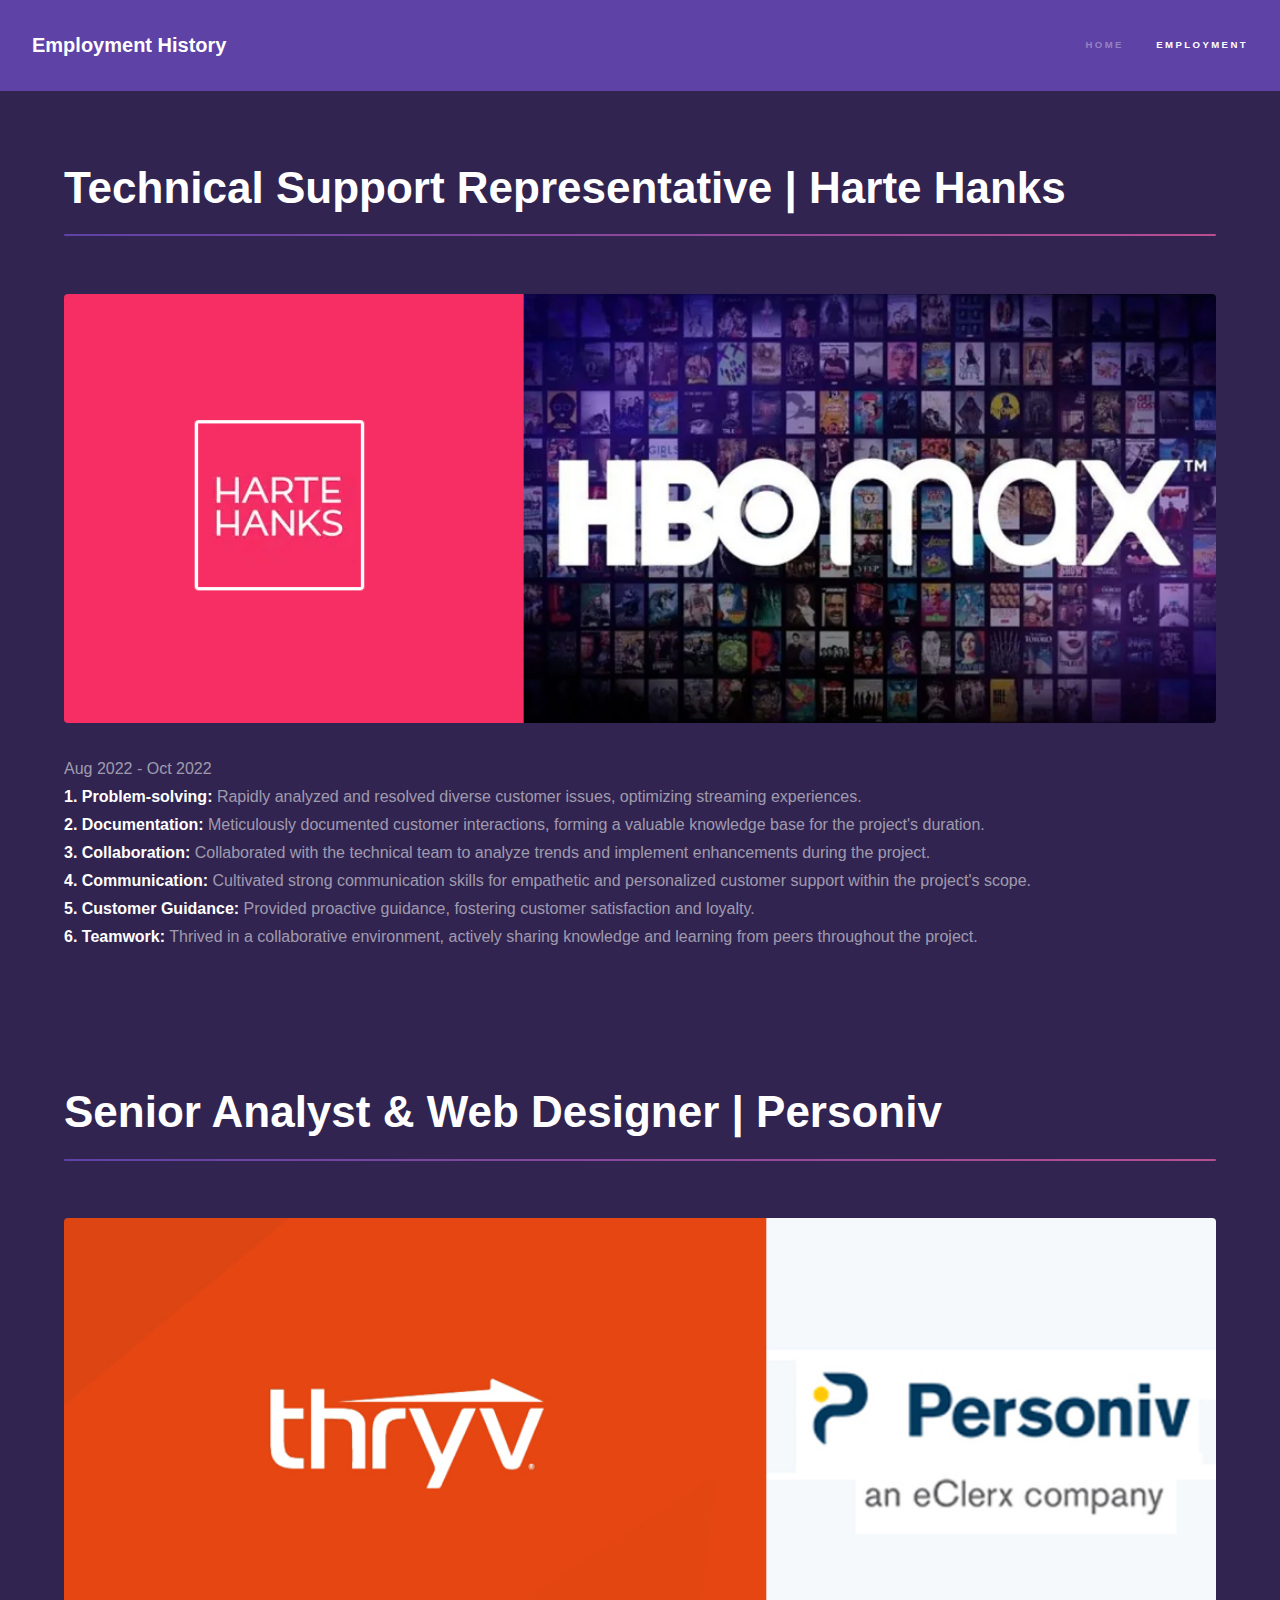
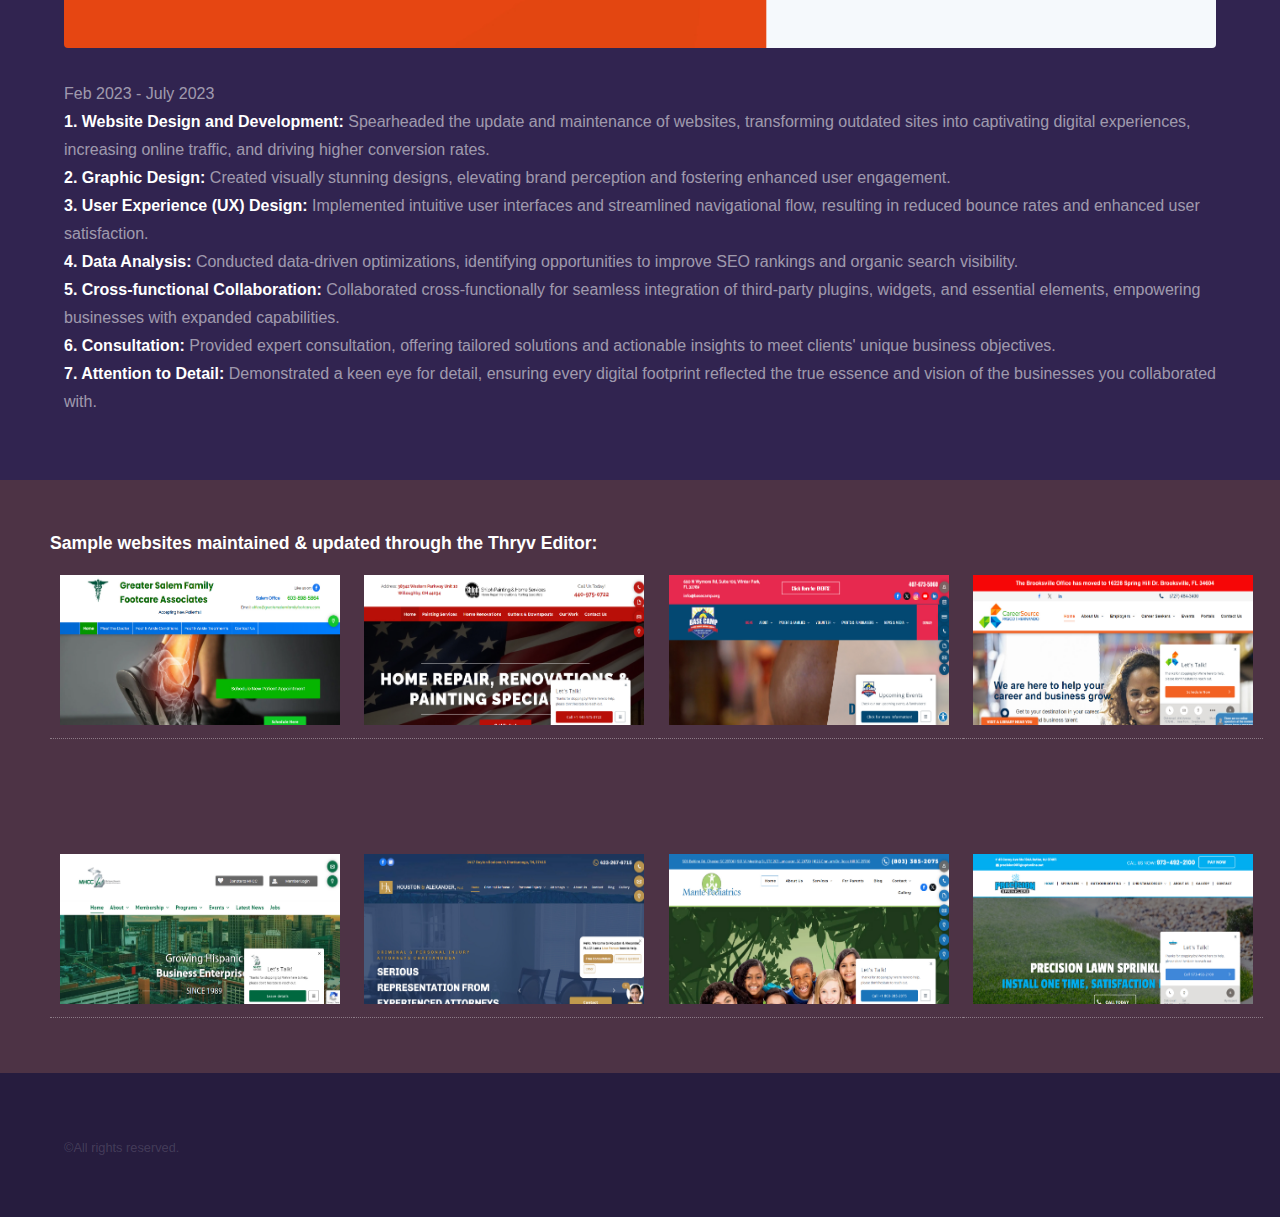
==== commit 31a75ff9: "Updated Missing Text" ====
--- a/generic.html
+++ b/generic.html
@@ -54,7 +54,7 @@
 						<div class="inner">
 							<h1 class="major">Senior Analyst & Web Designer | Personiv</h1>
 							<span class="image fit"><img src="images/pic05.jpg" alt="" /></span>
-							<p>
+							<p>Feb 2023 - July 2023<br/>
 								<b>1.	Website Design and Development:</b> Spearheaded the update and maintenance of websites, transforming outdated sites into captivating digital experiences, increasing online traffic, and driving higher conversion rates.<br/>
 								<b>2.	Graphic Design:</b> Created visually stunning designs, elevating brand perception and fostering enhanced user engagement.<br/>
 								<b>3.	User Experience (UX) Design:</b> Implemented intuitive user interfaces and streamlined navigational flow, resulting in reduced bounce rates and enhanced user satisfaction.<br/>
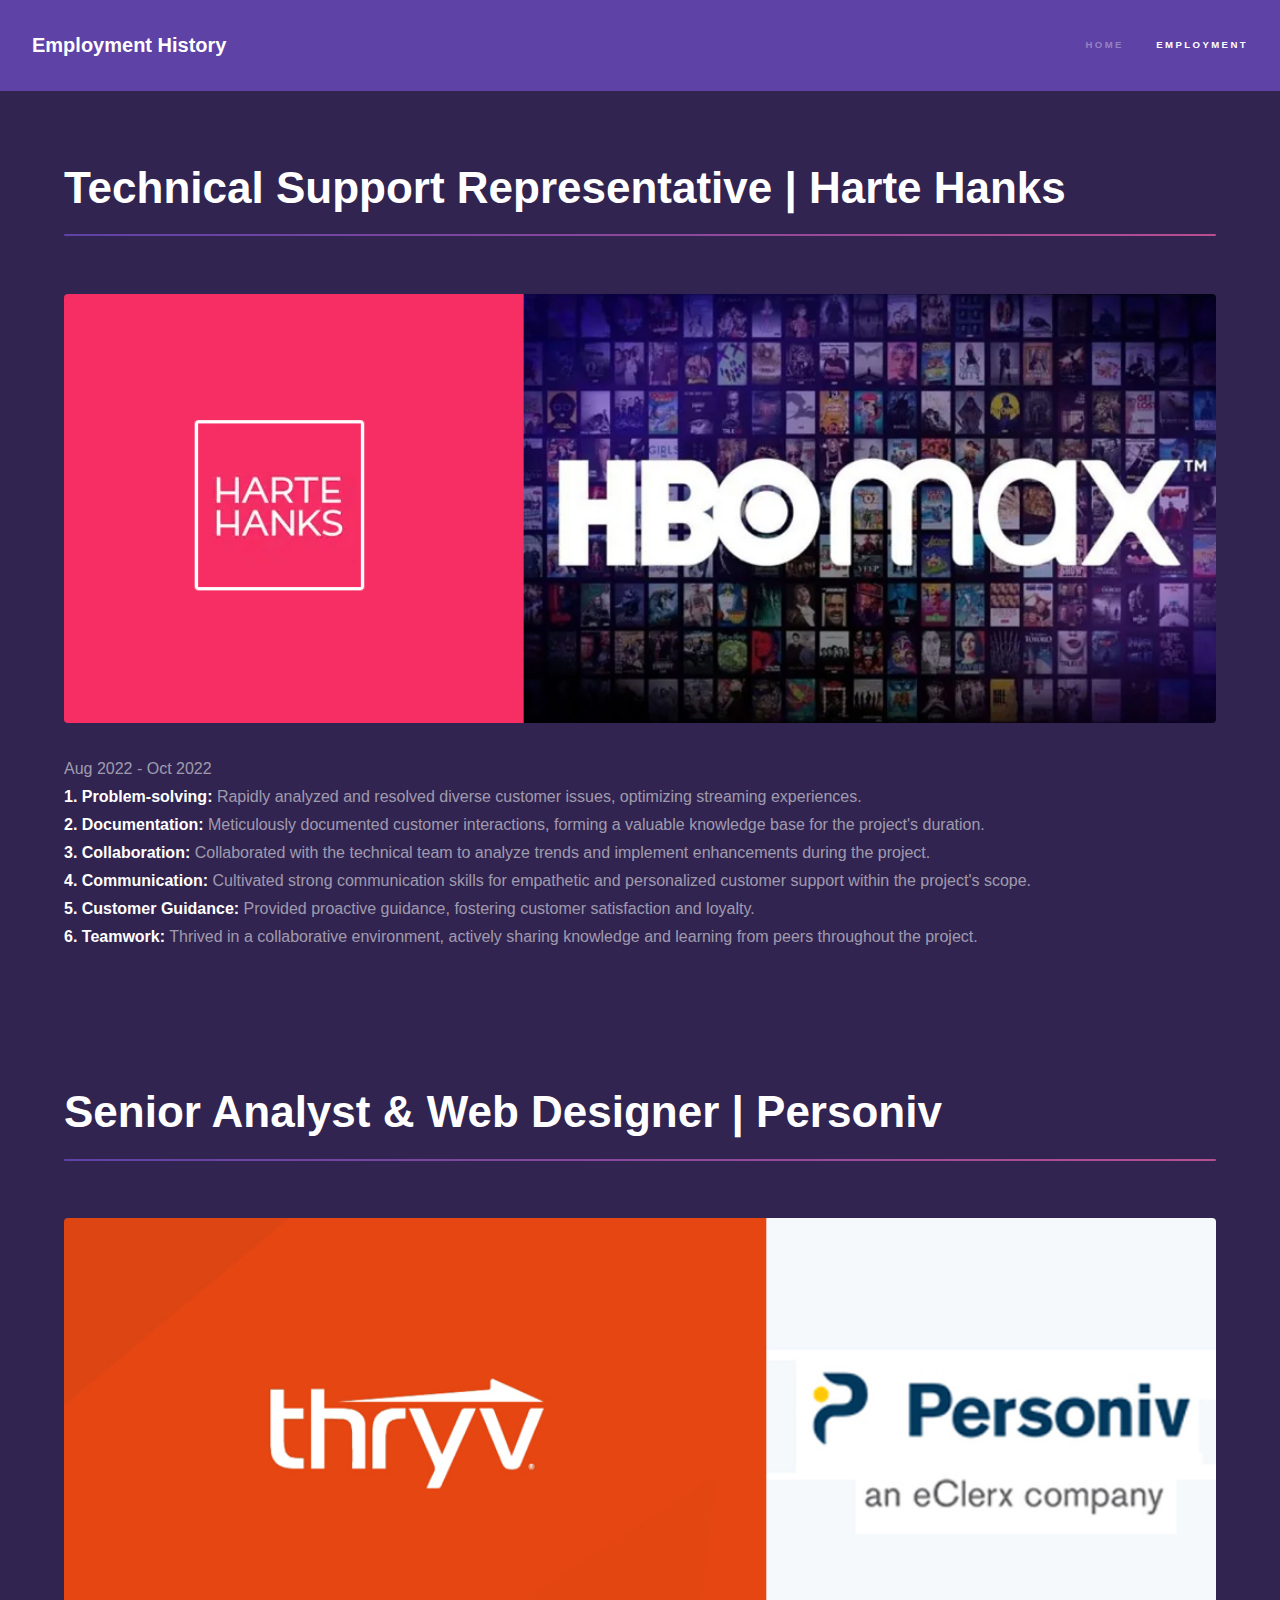
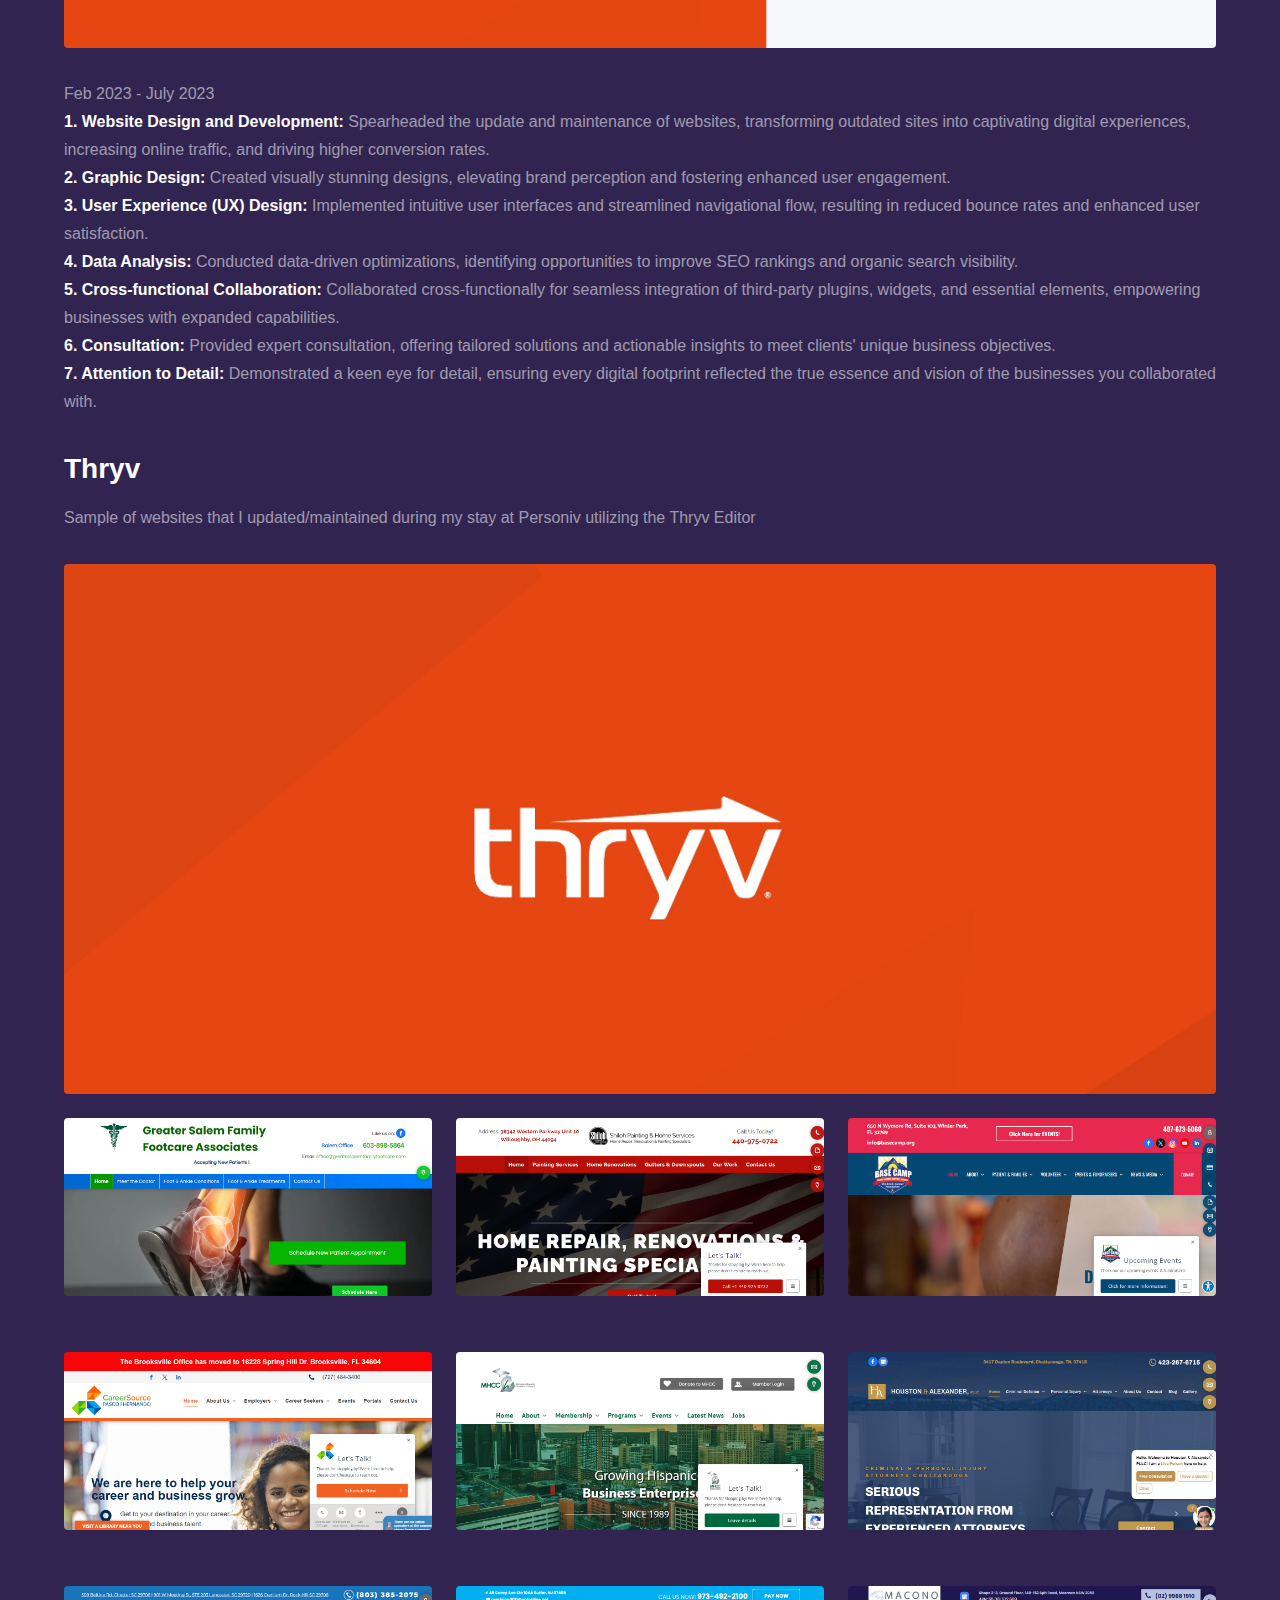
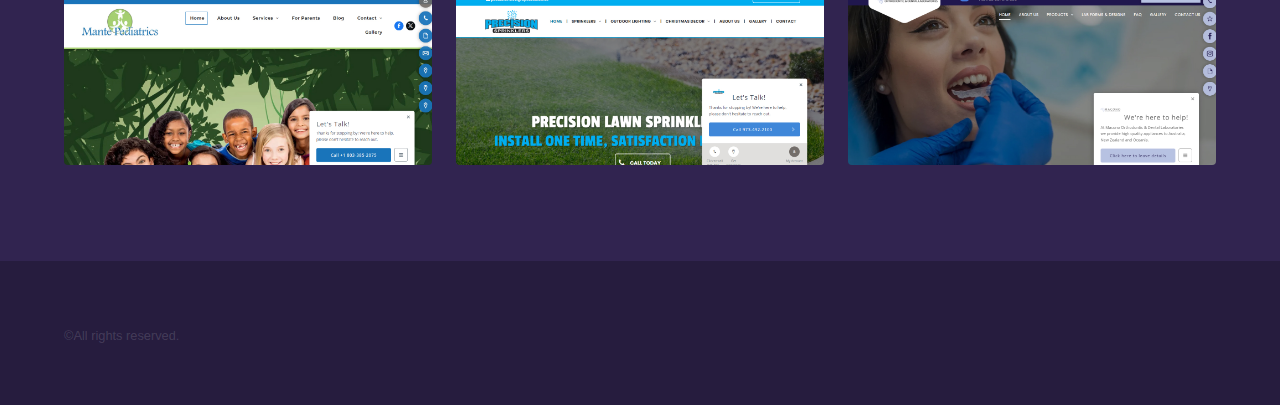
==== commit 9c20f436: "Portfolio Updates" ====
--- a/generic.html
+++ b/generic.html
@@ -44,12 +44,7 @@
 						</div>
 					</section>
 
-			</div>
 
-		<!-- Wrapper -->
-			<div id="wrapper">
-
-				<!-- Main -->
 					<section id="personiv" class="wrapper">
 						<div class="inner">
 							<h1 class="major">Senior Analyst & Web Designer | Personiv</h1>
@@ -63,24 +58,28 @@
 								<b>6.	Consultation:</b> Provided expert consultation, offering tailored solutions and actionable insights to meet clients' unique business objectives.<br/>
 								<b>7.	Attention to Detail:</b> Demonstrated a keen eye for detail, ensuring every digital footprint reflected the true essence and vision of the businesses you collaborated with.<br/>
 							</p>
+
+							<h2>Thryv</h2>
+						  <p>Sample of websites that I updated/maintained during my stay at Personiv utilizing the Thryv Editor</p>
+						  <div class="box alt">
+							<div class="row gtr-uniform">
+								<div class="col-12"><span class="image fit"><img src="images/thryv banner.jpg" alt="" /></span></div>
+								<div class="col-4"><a href="https://www.greatersalemfamilyfootcare.net/"><span class="image fit"><img src="images/Website Preview/Personiv-preview1.jpg" alt="" /></span></a></div>
+								<div class="col-4"><a href="https://www.shilohpainting.net/"><span class="image fit"><img src="images/Website Preview/Personiv-preview2.jpg" alt="" /></span></a></div>
+								<div class="col-4"><a href="https://www.basecamp.org/"><span class="image fit"><img src="images/Website Preview/Personiv-preview3.jpg" alt="" /></span></a></div>
+								<div class="col-4"><a href="https://www.careersourcepascohernando.com/"><span class="image fit"><img src="images/Website Preview/Personiv-preview4.jpg" alt="" /></span></a></div>
+								<div class="col-4"><a href="https://www.mhcc.org/"><span class="image fit"><img src="images/Website Preview/Personiv-preview5.jpg" alt="" /></span></a></div>
+								<div class="col-4"><a href="https://www.houstonalexander.com/"><span class="image fit"><img src="images/Website Preview/Personiv-preview6.jpg" alt="" /></span></a></div>
+								<div class="col-4"><a href="https://www.mantepediatrics.com/"><span class="image fit"><img src="images/Website Preview/Personiv-preview7.jpg" alt="" /></span></a></div>
+								<div class="col-4"><a href="https://www.precisionlawnsprinklers.com/"><span class="image fit"><img src="images/Website Preview/Personiv-preview8.jpg" alt="" /></span></a></div>
+								<div class="col-4"><a href="https://www.maconoortholab.com.au/"><span class="image fit"><img src="images/Website Preview/Personiv-preview9.jpg" alt="" /></span></a></div>
+							</div>
 						</div>
 
-						<div class="scroll-container">
-							<H3>Sample websites maintained & updated through the Thryv Editor:</H3>
-							<a href="https://www.greatersalemfamilyfootcare.net/"><img  src="images/Website Preview/Personiv-preview1.jpg" alt="Greater Salem Family Footcare Associates"><a\>
-							<a href="https://www.shilohpainting.net/"><img src="images/Website Preview/Personiv-preview2.jpg" alt="Shiloh Painting and Home Services"><a\>
-							<a href="https://www.basecamp.org/"><img src="images/Website Preview/Personiv-preview3.jpg" alt="Basecamp"><a\>
-							<a href="https://www.careersourcepascohernando.com/"><img src="images/Website Preview/Personiv-preview4.jpg" alt="Career Source - Pasco Hernando"><a\>
-						  </div> 
-						  <div class="scroll-container">
-							<a href="https://www.mhcc.org/"><img src="images/Website Preview/Personiv-preview5.jpg" alt="MHCC"><a\>
-							<a href="https://www.houstonalexander.com/"><img src="images/Website Preview/Personiv-preview6.jpg" alt="Houston & Alexander"><a\>
-							<a href="https://www.mantepediatrics.com/"><img src="images/Website Preview/Personiv-preview7.jpg" alt="Mante Pedriatrics"><a\>
-							<a href="https://www.precisionlawnsprinklers.com/"><img src="images/Website Preview/Personiv-preview8.jpg" alt="Precision Sprinklers"><a\>
-						  </div> 
-					</section>
 
-			</div>	
+						</div>
+				</section>
+			</div>
 
 		<!-- Footer -->
 			<footer id="footer" class="wrapper alt">
--- a/assets/css/main.css
+++ b/assets/css/main.css
@@ -3891,7 +3891,14 @@
 	transform: scale(1.5);
   }
 
-/* Intro */
+  /* Profile */
+.profilebasicdesign{
+	border: 10px solid purple;
+	padding: 5px;
+	border-radius: 50%;
+	margin-bottom: 50px;
+}
+  /* Intro */
 
 	#intro {
 		background-attachment: fixed;
